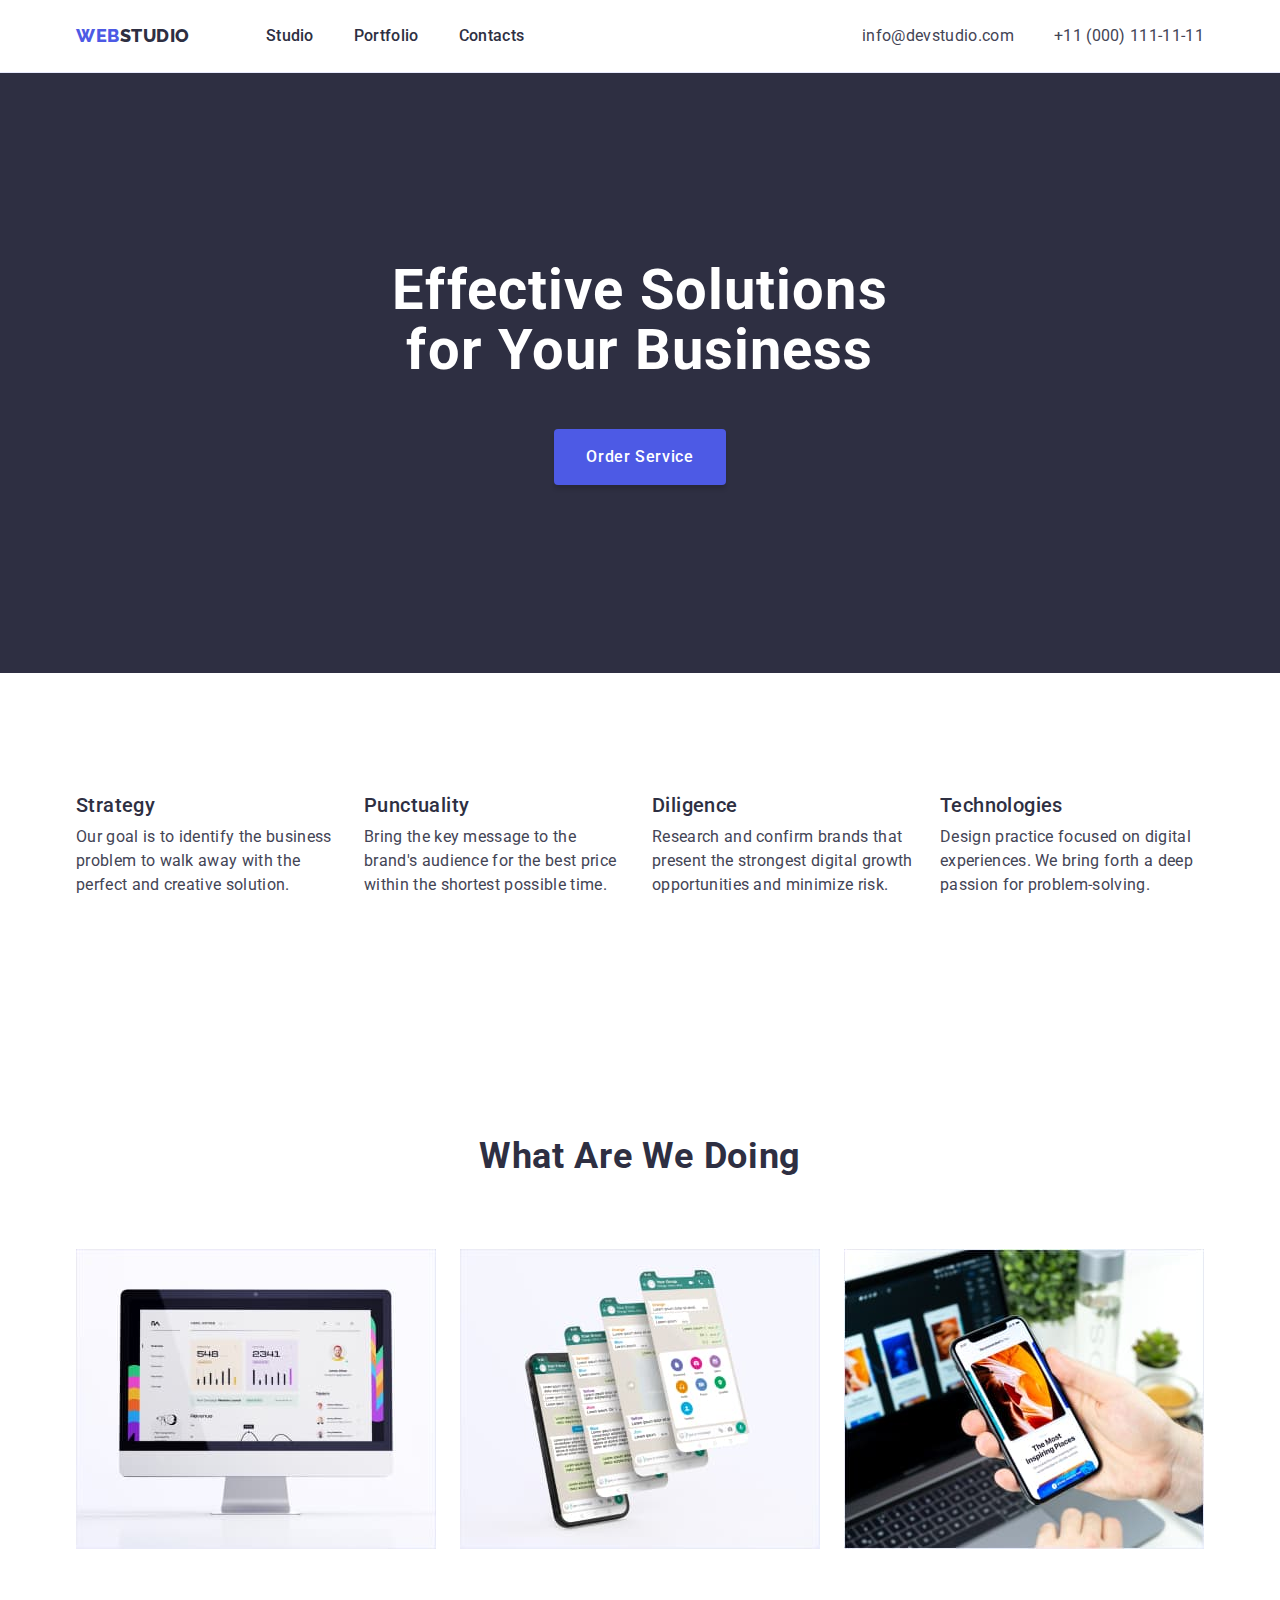
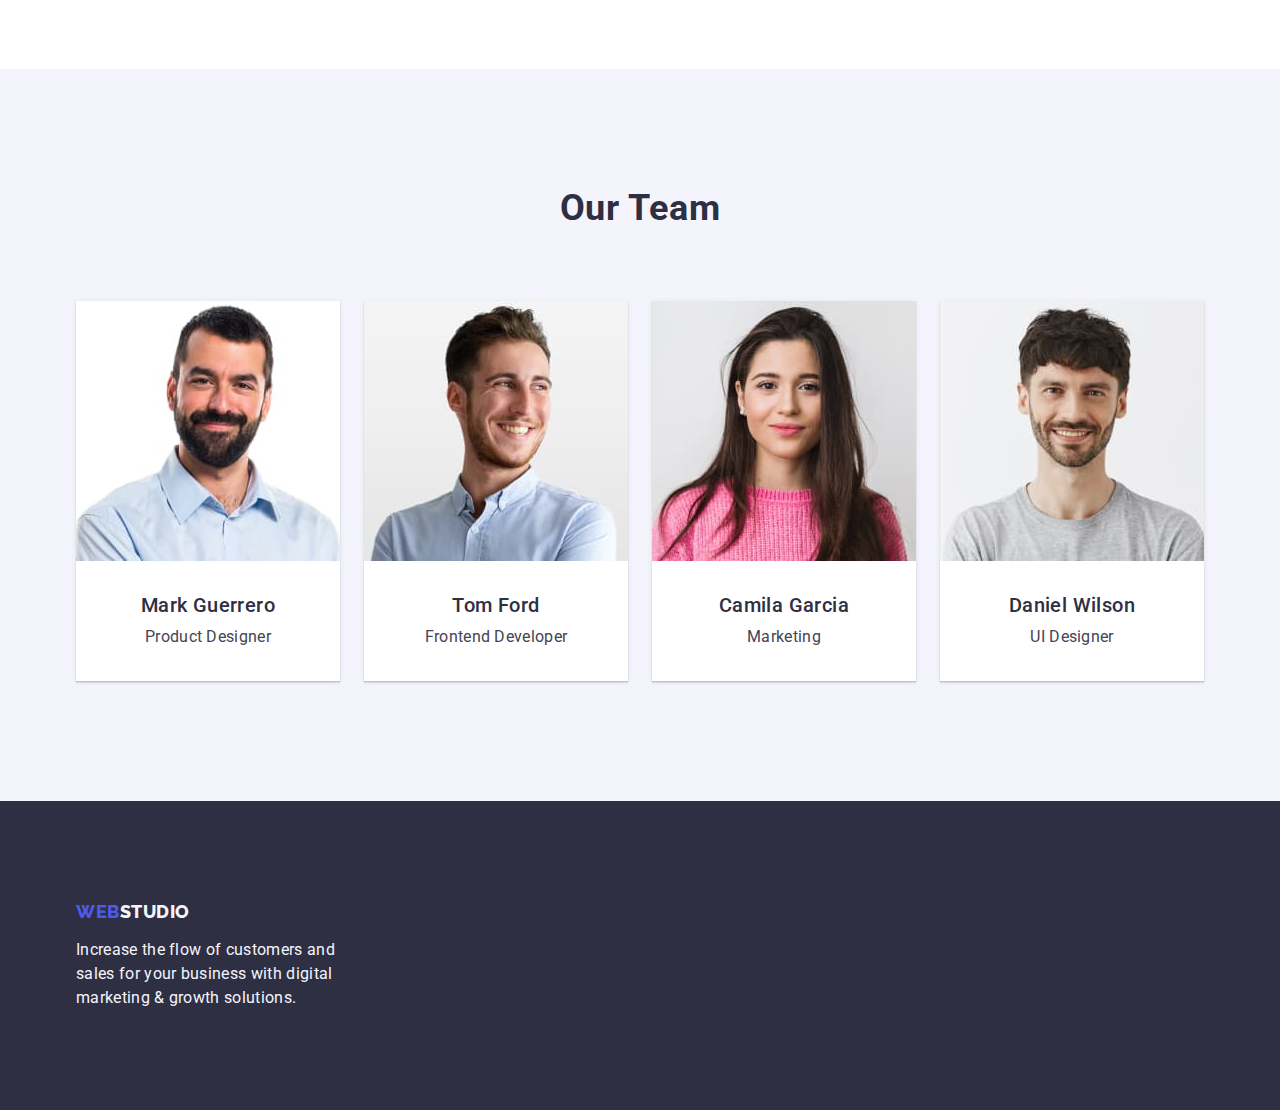
==== index.html @ cbb59ad9 "Initial commit" ====
<!DOCTYPE html>
<html lang="en">
<head>
    <meta charset="UTF-8">
    <meta http-equiv="X-UA-Compatible" content="IE=edge">
    <meta name="viewport" content="width=device-width, initial-scale=1.0">
    <title>Web Studio</title>

    <!-- Fonts -->
    <link rel="preconnect" href="https://fonts.googleapis.com">
    <link rel="preconnect" href="https://fonts.gstatic.com" crossorigin>
    <link href="https://fonts.googleapis.com/css2?family=Raleway:wght@800&family=Roboto:wght@400;500;700&display=swap" rel="stylesheet">

    <link rel="stylesheet" href="https://cdn.jsdelivr.net/npm/modern-normalize@1.1.0/modern-normalize.min.css">
    <link rel="stylesheet" href="./css/styles.css">
</head>
<body>
    <header class="header-section">
        <div class=" header-container container">
            <nav class="nav-container">
                <a class="header-logo link logo" href="./index.html">Web<span class="logo-header">Studio</span></a>
                <ul class="nav-list list">
                    <li>
                        <a class="link nav-link" href="./index.html">Studio</a>
                    </li>
            
                    <li>
                        <a class="link nav-link" href="./portfolio.html">Portfolio</a>
                    </li>
            
                    <li>
                        <a class="link nav-link" href="">Contacts</a>
                    </li>
                </ul>
            </nav>
            <address class="contacts">
               <ul class="contacts-list list">
                    <li>
                        <a class="link contacts-link" href="mailto:info@devstudio.com">info@devstudio.com</a>
                    </li>
                    <li>
                        <a class="link contacts-link" href="tel:+110001111111">+11 (000) 111-11-11</a>
                    </li>
                </ul>
            </address>
        </div>
    </header>
    <main>
        <!-- Hero section -->
        <section class="hero-section">
            <div class="hero-container container">
                <h1 class="hero-title">Effective Solutions for Your Business</h1>
                <button type="button" class="order-btn">Order Service</button>
            </div>
        </section>
        <!-- Our preferences -->
        <section class="preferences-section">
            <div class="container">
                <h2 class="secondary-title visually-hidden">Our preferences</h2>
                <ul class="preferences-list-container list">
                    <li class="preferences-item-container">
                        <h3 class="tertiary-title">Strategy</h3>
                        <p class="prefernces-desc">Our goal is to identify the business problem to walk away with the perfect and creative solution. </p>
                    </li>
                    <li class="preferences-item-container">
                        <h3 class="tertiary-title">Punctuality</h3>
                        <p class="prefernces-desc">Bring the key message to the brand's audience for the best price within the shortest possible time.</p>
                    </li>
                    <li class="preferences-item-container">
                        <h3 class="tertiary-title">Diligence</h3>
                        <p class="prefernces-desc">Research and confirm brands that present the strongest digital growth opportunities and minimize risk.</p>
                    </li>
                    <li class="preferences-item-container">
                        <h3 class="tertiary-title">Technologies</h3>
                        <p class="prefernces-desc">Design practice focused on digital experiences. We bring forth a deep passion for problem-solving.</p>
                    </li>
                </ul>
            </div>
        </section>
        <!-- Specialization -->
        <section class="specialization-section section">
            <div class="container">
                <h2 class="secondary-title">What are we doing</h2>
                <ul class="specialization-list-container list">
                    <li class="spec-item-container">
                        <img class="spec-img" src="./images/directions/direction-1.jpg" alt="desktop computer" width="360" height="300">
                    </li>
                    <li class="spec-item-container">
                        <img class="spec-img" src="./images/directions/direction-2.jpg" alt="mobile applications" width="360" height="300">
                    </li>
                    <li class="spec-item-container">
                        <img class="spec-img" src="./images/directions/direction-3.jpg" alt="laptop and mobile phone" width="360" height="300">
                    </li>
                </ul>
            </div>
        </section>
        <!-- Employees -->
        <section class="employees-section section">
            <div class="container">
                <h2 class="secondary-title">Our Team</h2>
                <ul class="employees-list list">
                    <li class="team-card">
                        <img src="./images/employees/employee-1.jpg" alt="a dark-haired man with a beard in a blue shirt" width="264" height="260">
                        <div class="team-card-thumb">
                            <h3 class="tertiary-title employee-name">Mark Guerrero</h3>
                            <p class="employee-position">Product Designer</p>
                        </div>
                    </li>
                    <li class="team-card">
                        <img src="./images/employees/employee-2.jpg" alt="fair-haired man with a beard in a blue shirt" width="264" height="260">
                        <div class="team-card-thumb">
                            <h3 class="tertiary-title employee-name">Tom Ford</h3>
                            <p class="employee-position">Frontend Developer</p>
                        </div>
                    </li>
                    <li class="team-card">
                        <img src="./images/employees/employee-3.jpg" alt="a girl with dark long hair in a pink sweater" width="264" height="260">
                        <div class="team-card-thumb">
                            <h3 class="tertiary-title employee-name">Camila Garcia</h3>
                            <p class="employee-position">Marketing</p>
                        </div>
                    </li>
                    <li class="team-card">
                        <img src="./images/employees/employee-4.jpg" alt="dark-haired man with a short beard in a gray T-shirt" width="264" height="260">
                        <div class="team-card-thumb">
                            <h3 class="tertiary-title employee-name">Daniel Wilson</h3>
                            <p class="employee-position">UI Designer</p>
                        </div>
                    </li>
                </ul>
            </div>
        </section>
    </main>
    <footer class="footer">
       <div class="container">
           <a class="footer-logo link logo" href="./index.html">Web<span class="logo-footer">Studio</span></a>
           <p class="footer-text">Increase the flow of customers and sales for your business with digital marketing & growth solutions.</p>
       </div>
    </footer>
</body>
</html>
---- css/styles.css ----
:root{
    --light-mode-color: #f4f4fd;
    --primary-brand-color: #4D5AE5;
    --dark-mode-color: #2E2F42;
    --main-text-color: #434455;
    --main-background-color: #fff;
    --link-hover-color: #404BBF;
    --btn-hover-color: #404BBF;
    --hero-text-color: #fff;
    --portfolio-btn-color:#f4f4fd;

    --grid-gap: 24px;
}

/* ========== Base styles ========== */
body {
    font-family: Roboto, sans-serif;
    font-weight: 400;
    font-size: 16px;
    line-height: 1.5;
    letter-spacing: 0.02em;
    
    background-color: var(--main-background-color);
    color: var(--main-text-color);
}

h1,
h2,
h3,
h4,
h5,
h6,
p {
margin: 0;
}

img {
    display: block;
}

.visually-hidden {
  position: absolute;
  width: 1px;
  height: 1px;
  margin: -1px;
  border: 0;
  padding: 0;
  
  white-space: nowrap;
  clip-path: inset(100%);
  clip: rect(0 0 0 0);
  overflow: hidden;
}

/* ========== Components ========== */
.container {
/* outline: 2px solid tomato; */

width: 1158px;
margin-left: auto;
margin-right: auto;
padding-left: 15px;
padding-right: 15px;
}

.section {
    padding: 120px 0;
}

.link {
    text-decoration: none;
}

.nav-link:hover,
.nav-link:focus,
.contacts-link:hover,
.contacts-link:focus {
    color: var(--link-hover-color);
}

.list{
    list-style: none;
    margin: 0;
    padding-left: 0;
}

.secondary-title{
    font-weight: 700;
    font-size: 36px;
    line-height: 1.11;
    letter-spacing: 0.02em;
    text-align: center;
    text-transform: capitalize;

    color: var(--dark-mode-color);

    margin-bottom: 72px;
}

.tertiary-title{
    font-weight: 500;
    font-size: 20px;
    line-height: 1.2;
    letter-spacing: 0.02em;
    
    color: var(--dark-mode-color);

    margin-bottom: 8px;
}

/* ========== Logo ========== */
.logo{
    font-family: Raleway, sans-serif;
    font-weight: 800;
    font-size: 18px;
    line-height: 1.17;
    letter-spacing: 0.03em;
    text-transform: uppercase;

    color: var(--primary-brand-color);
}

.logo-header{
    color: var(--dark-mode-color);
}

.logo-footer{
    color: var(--light-mode-color);
}

/* ========== Header ========== */
.header-section {
    border-bottom: 1px solid #E7E9FC;
}

.header-container {
    display: flex;
    align-items: center;
}

.nav-container {
    display: flex;
    align-items: center;
}

.header-logo {
    margin-right: 76px;
}

.nav-list {
    display: flex;
    gap: 40px;
}

.nav-link {
    display: block;
    padding: 24px 0;
    font-weight: 500;
    color: var(--dark-mode-color);
}

.contacts{
    font-style: normal;
    margin-left: auto;
}

.contacts-list {
    display: flex;
    gap: 40px;
}

.contacts-link {
    display: block;
    padding: 24px 0;

    color: inherit;
}

/* ========== Hero section ========== */
.hero-section{
    background-color: var(--dark-mode-color);
}

.hero-section {
    padding: 188px 0;
}

.hero-title{
    font-weight: 700;
    font-size: 56px;
    line-height: 1.07;
    letter-spacing: 0.02em;
    text-align: center;
    color: var(--hero-text-color);
    max-width: 496px;
    margin: 0 auto;
}

.order-btn{
background-color: var(--primary-brand-color);
font-family: inherit;
font-weight: 500;
font-size: 16px;
line-height: 1.5;
align-items: center;
letter-spacing: 0.04em;

color: var(--hero-text-color);

cursor: pointer;

display: block;
min-width: 169px;
height: 56px;
box-shadow: 0px 4px 4px rgba(0, 0, 0, 0.15);
border: none;
border-radius: 4px;
padding: 16px 32px;
margin: 48px auto 0 auto;
}

.order-btn:hover,
.order-btn:focus{
background-color: var(--btn-hover-color);
}

/* ========== Our preferences ========== */
.preferences-section {
    padding: 120px 0;
}

.preferences-list-container{
    display: flex;
    gap: 24px;
}

.preferences-item-container {
    width: calc((100% - var(--grid-gap) * 3) / 4);
}

.prefernces-desc{
    font-family: inherit;
}

/* ========== Specialization ========== */
.specialization-section {
    padding-bottom: 120px;
}

.specialization-list-container {
display: flex;
gap: var(--grid-gap);
}

.spec-item-container {
    width: calc((100% - var(--grid-gap) * 2) / 3);
}


/* ========== Employees ========== */
.employees-section{
    background-color: var(--light-mode-color);
}

.employees-list {
    display: flex;
    gap: var(--grid-gap);
}

.team-card{
    background-color: var(--main-background-color);
    box-shadow: 0px 1px 6px rgba(46, 47, 66, 0.08), 0px 1px 1px rgba(46, 47, 66, 0.16), 0px 2px 1px rgba(46, 47, 66, 0.08);
}

.team-card-thumb {
    padding: 32px 16px;
    border-radius: 0px 0px 4px 4px;
}

.employee-name{
    text-align: center;
}

.employee-position{
    font-size: 16px;
    text-align: center;
}
/* ========== Footer ========== */
.footer{
    background-color: var(--dark-mode-color);
    padding: 100px 0;
}

.footer-logo {
    display: inline-block;
    margin-bottom: 16px;
}

.footer-text{
    color: var(--light-mode-color);
    max-width: 264px;
}

/* ========== Portfolio page ========== */
/* ==========                ========== */

.portfolio-section {
    padding: 96px 0 120px;
}

.buttonns-list {
    display: flex;
    justify-content: center;
    gap: var(--grid-gap);
    margin-bottom: 72px;
}

.portfolio-btn{
    background-color: var(--portfolio-btn-color);
    color: var(--primary-brand-color);

    font-family: inherit;
    font-weight: 500;
    font-size: 16px;
    line-height: 1.5;
    letter-spacing: 0.04em;
    cursor: pointer;

    padding: 12px 24px;
    border: 1px solid #E7E9FC;
    border-radius: 4px;
}

.portfolio-btn:hover,
.portfolio-btn:focus{
    background-color: var(--btn-hover-color);
    color: #fff;

    box-shadow: 0px 3px 1px rgba(0, 0, 0, 0.1), 0px 2px 1px rgba(0, 0, 0, 0.08), 0px 2px 2px rgba(0, 0, 0, 0.12);
    border: 1px solid transparent;
    border-radius: 4px;
}

.portfolio-list {
    display: flex;
    flex-wrap: wrap;
    row-gap: calc(2 * var(--grid-gap));
    column-gap: var(--grid-gap);;
}

.portfolio-card {
    width: calc((100% - 2 * var(--grid-gap)) / 3)
}

.portfolio-desc-thumb {
    padding: 32px 16px;
    border: 1px solid #E7E9FC;
    border-top: none;
}

.portfolio-desc{
    color: var(--main-text-color);
}
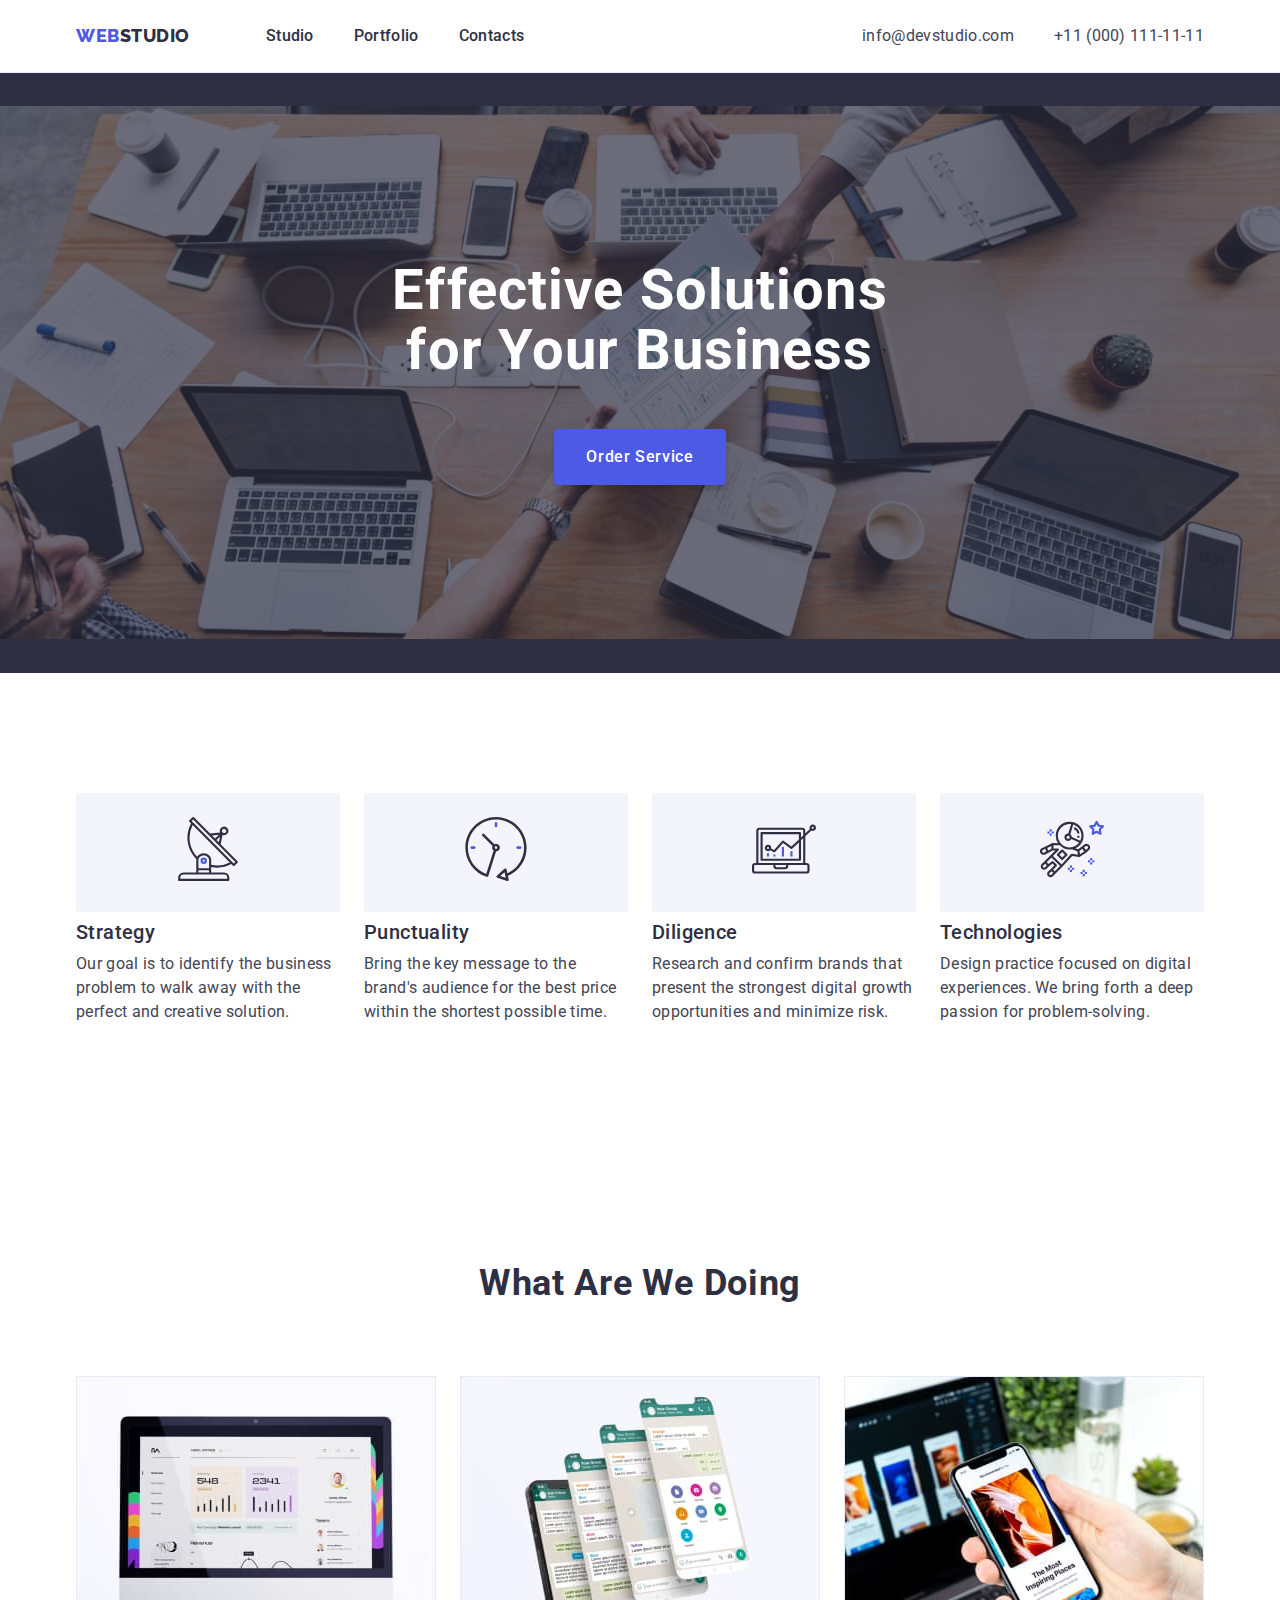
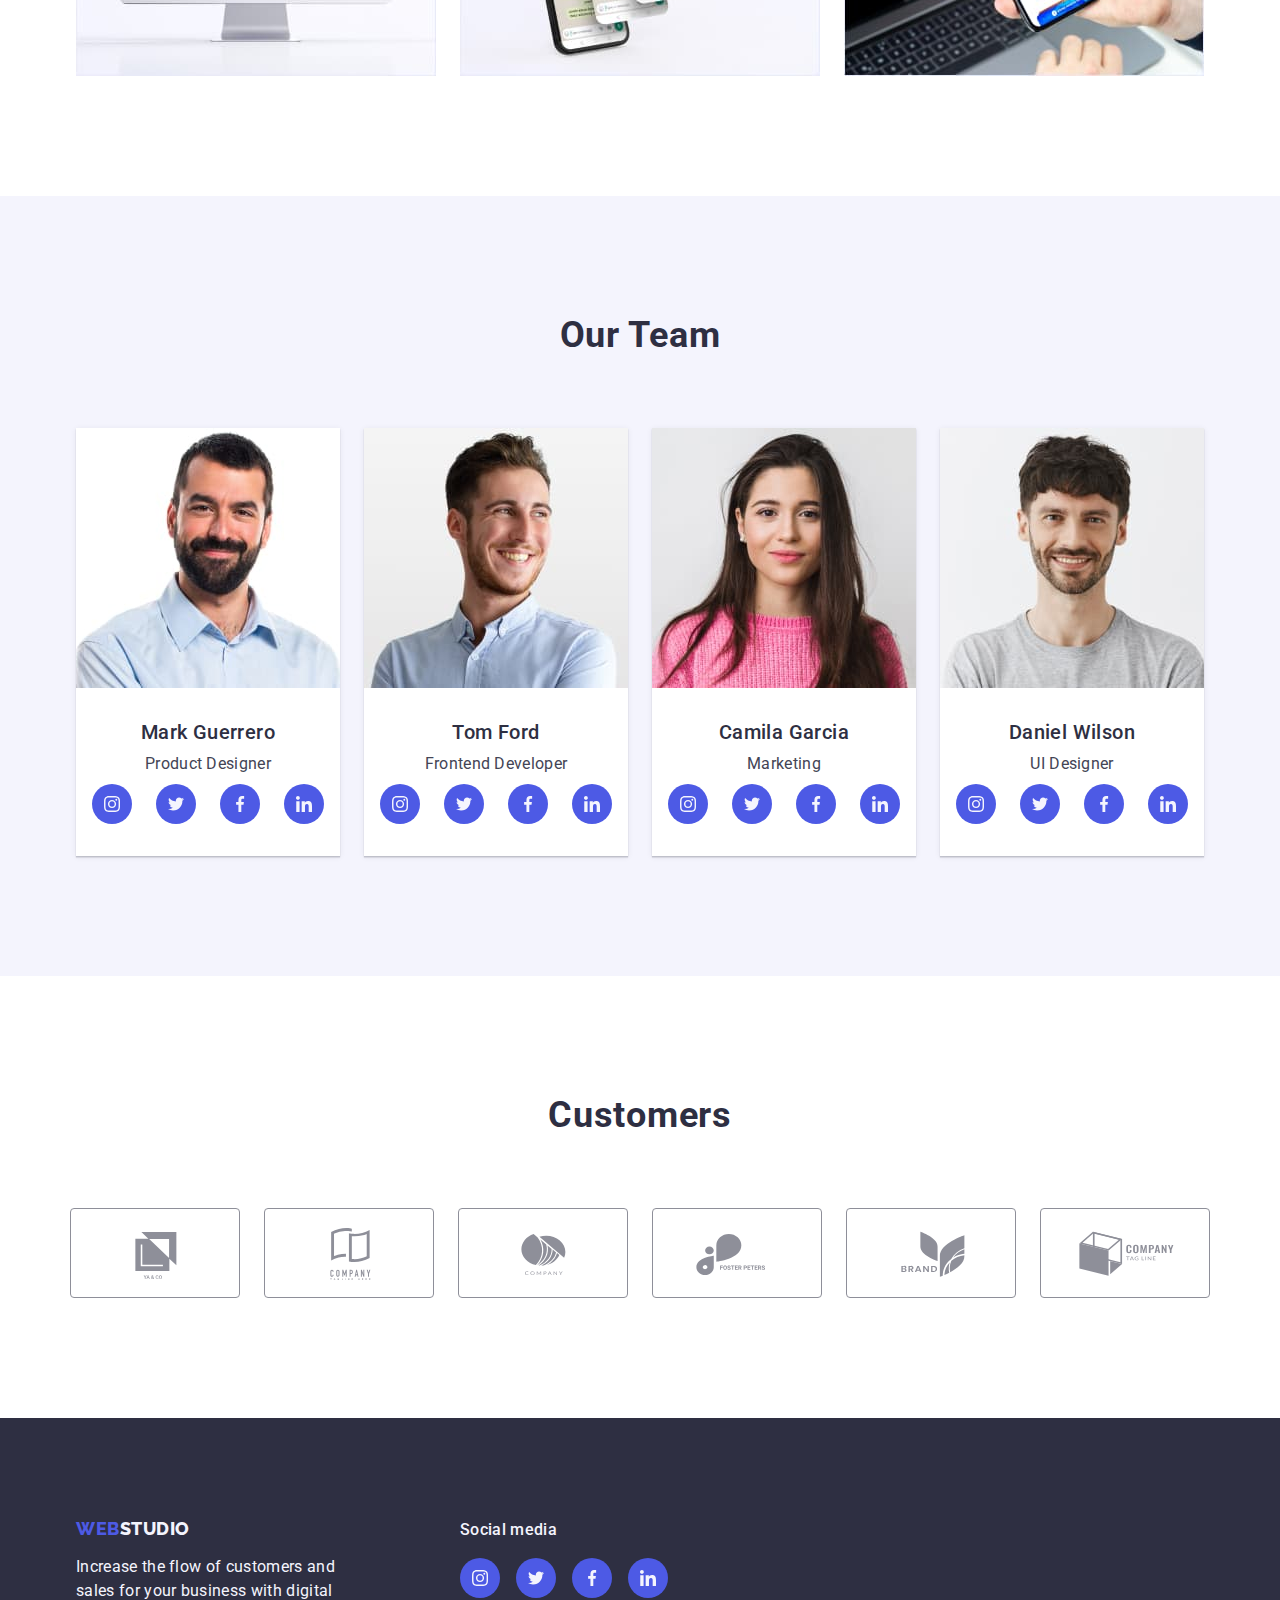
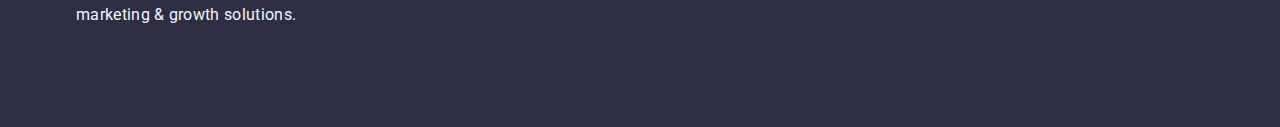
==== commit c281d8e9: "Adds HW4 styles" ====
--- a/index.html
+++ b/index.html
@@ -59,18 +59,38 @@
                 <h2 class="secondary-title visually-hidden">Our preferences</h2>
                 <ul class="preferences-list-container list">
                     <li class="preferences-item-container">
+                        <div class="preferences-icon-cont">
+                            <svg class="preferences-icon">
+                                <use href="./images/sprite.svg#icon-antenna"></use>
+                            </svg>
+                        </div>
                         <h3 class="tertiary-title">Strategy</h3>
                         <p class="prefernces-desc">Our goal is to identify the business problem to walk away with the perfect and creative solution. </p>
                     </li>
                     <li class="preferences-item-container">
+                        <div class="preferences-icon-cont">
+                            <svg class="preferences-icon">
+                                <use href="./images/sprite.svg#icon-clock"></use>
+                            </svg>
+                        </div>
                         <h3 class="tertiary-title">Punctuality</h3>
                         <p class="prefernces-desc">Bring the key message to the brand's audience for the best price within the shortest possible time.</p>
                     </li>
                     <li class="preferences-item-container">
+                        <div class="preferences-icon-cont">
+                            <svg class="preferences-icon">
+                                <use href="./images/sprite.svg#icon-diagram"></use>
+                            </svg>
+                        </div>
                         <h3 class="tertiary-title">Diligence</h3>
                         <p class="prefernces-desc">Research and confirm brands that present the strongest digital growth opportunities and minimize risk.</p>
                     </li>
                     <li class="preferences-item-container">
+                        <div class="preferences-icon-cont">
+                            <svg class="preferences-icon">
+                                <use href="./images/sprite.svg#icon-astronaut"></use>
+                            </svg>
+                        </div>
                         <h3 class="tertiary-title">Technologies</h3>
                         <p class="prefernces-desc">Design practice focused on digital experiences. We bring forth a deep passion for problem-solving.</p>
                     </li>
@@ -104,6 +124,36 @@
                         <div class="team-card-thumb">
                             <h3 class="tertiary-title employee-name">Mark Guerrero</h3>
                             <p class="employee-position">Product Designer</p>
+                                <ul class="social-list list">
+                                    <li class="social-list-item">
+                                        <a class="social-list-link" href="#">
+                                            <svg class="social-list-icon">
+                                                <use href="./images/sprite.svg#icon-instagram"></use>
+                                            </svg>
+                                        </a>
+                                    </li>
+                                    <li class="social-list-item">
+                                        <a class="social-list-link" href="#">
+                                            <svg class="social-list-icon">
+                                                <use href="./images/sprite.svg#icon-twitter"></use>
+                                            </svg>
+                                        </a>
+                                    </li>
+                                    <li class="social-list-item">
+                                        <a class="social-list-link" href="#">
+                                            <svg class="social-list-icon">
+                                                <use href="./images/sprite.svg#icon-facebook"></use>
+                                            </svg>
+                                        </a>
+                                    </li>
+                                    <li class="social-list-item">
+                                        <a class="social-list-link" href="#">
+                                            <svg class="social-list-icon">
+                                                <use href="./images/sprite.svg#icon-linkedin"></use>
+                                            </svg>
+                                        </a>
+                                    </li>
+                                </ul>
                         </div>
                     </li>
                     <li class="team-card">
@@ -111,6 +161,36 @@
                         <div class="team-card-thumb">
                             <h3 class="tertiary-title employee-name">Tom Ford</h3>
                             <p class="employee-position">Frontend Developer</p>
+                                <ul class="social-list list">
+                                    <li class="social-list-item">
+                                        <a class="social-list-link" href="#">
+                                            <svg class="social-list-icon">
+                                                <use href="./images/sprite.svg#icon-instagram"></use>
+                                            </svg>
+                                        </a>
+                                    </li>
+                                    <li class="social-list-item">
+                                        <a class="social-list-link" href="#">
+                                            <svg class="social-list-icon">
+                                                <use href="./images/sprite.svg#icon-twitter"></use>
+                                            </svg>
+                                        </a>
+                                    </li>
+                                    <li class="social-list-item">
+                                        <a class="social-list-link" href="#">
+                                            <svg class="social-list-icon">
+                                                <use href="./images/sprite.svg#icon-facebook"></use>
+                                            </svg>
+                                        </a>
+                                    </li>
+                                    <li class="social-list-item">
+                                        <a class="social-list-link" href="#">
+                                            <svg class="social-list-icon">
+                                                <use href="./images/sprite.svg#icon-linkedin"></use>
+                                            </svg>
+                                        </a>
+                                    </li>
+                                </ul>
                         </div>
                     </li>
                     <li class="team-card">
@@ -118,6 +198,36 @@
                         <div class="team-card-thumb">
                             <h3 class="tertiary-title employee-name">Camila Garcia</h3>
                             <p class="employee-position">Marketing</p>
+                                <ul class="social-list list">
+                                    <li class="social-list-item">
+                                        <a class="social-list-link" href="#">
+                                            <svg class="social-list-icon">
+                                                <use href="./images/sprite.svg#icon-instagram"></use>
+                                            </svg>
+                                        </a>
+                                    </li>
+                                    <li class="social-list-item">
+                                        <a class="social-list-link" href="#">
+                                            <svg class="social-list-icon">
+                                                <use href="./images/sprite.svg#icon-twitter"></use>
+                                            </svg>
+                                        </a>
+                                    </li>
+                                    <li class="social-list-item">
+                                        <a class="social-list-link" href="#">
+                                            <svg class="social-list-icon">
+                                                <use href="./images/sprite.svg#icon-facebook"></use>
+                                            </svg>
+                                        </a>
+                                    </li>
+                                    <li class="social-list-item">
+                                        <a class="social-list-link" href="#">
+                                            <svg class="social-list-icon">
+                                                <use href="./images/sprite.svg#icon-linkedin"></use>
+                                            </svg>
+                                        </a>
+                                    </li>
+                                </ul>
                         </div>
                     </li>
                     <li class="team-card">
@@ -125,17 +235,133 @@
                         <div class="team-card-thumb">
                             <h3 class="tertiary-title employee-name">Daniel Wilson</h3>
                             <p class="employee-position">UI Designer</p>
-                        </div>
+                                <ul class="social-list list">
+                                    <li class="social-list-item">
+                                        <a class="social-list-link" href="#">
+                                            <svg class="social-list-icon">
+                                                <use href="./images/sprite.svg#icon-instagram"></use>
+                                            </svg>
+                                        </a>
+                                    </li>
+                                    <li class="social-list-item">
+                                        <a class="social-list-link" href="#">
+                                            <svg class="social-list-icon">
+                                                <use href="./images/sprite.svg#icon-twitter"></use>
+                                            </svg>
+                                        </a>
+                                    </li>
+                                    <li class="social-list-item">
+                                        <a class="social-list-link" href="#">
+                                            <svg class="social-list-icon">
+                                                <use href="./images/sprite.svg#icon-facebook"></use>
+                                            </svg>
+                                        </a>
+                                    </li>
+                                    <li class="social-list-item">
+                                        <a class="social-list-link" href="#">
+                                            <svg class="social-list-icon">
+                                                <use href="./images/sprite.svg#icon-linkedin"></use>
+                                            </svg>
+                                        </a>
+                                    </li>
+                                </ul>
+                        </div>
+                    </li>
+                </ul>
+            </div>
+        </section>
+
+        <!-- Customers -->
+        <section class="section">
+            <div class="container">
+                <h2 class="secondary-title">Customers</h2>
+                <ul class="customers-list list">
+                    <li class="customers-item">
+                        <a href="" class="customers-link">
+                            <svg class="customers-icon">
+                                <use href="./images/sprite.svg#icon-client-1"></use>
+                            </svg>
+                        </a>
+                    </li>
+                    <li class="customers-item">
+                        <a href="" class="customers-link">
+                            <svg class="customers-icon">
+                                <use href="./images/sprite.svg#icon-client-2"></use>
+                            </svg>
+                        </a>
+                    </li>
+                    <li class="customers-item">
+                        <a href="" class="customers-link">
+                            <svg class="customers-icon">
+                                <use href="./images/sprite.svg#icon-client-3"></use>
+                            </svg>
+                        </a>
+                    </li>
+                    <li class="customers-item">
+                        <a href="" class="customers-link">
+                            <svg class="customers-icon">
+                                <use href="./images/sprite.svg#icon-client-4"></use>
+                            </svg>
+                        </a>
+                    </li>
+                    <li class="customers-item">
+                        <a href="" class="customers-link">
+                            <svg class="customers-icon">
+                                <use href="./images/sprite.svg#icon-client-5"></use>
+                            </svg>
+                        </a>
+                    </li>
+                    <li class="customers-item">
+                        <a href="" class="customers-link">
+                            <svg class="customers-icon">
+                                <use href="./images/sprite.svg#icon-client-6"></use>
+                            </svg>
+                        </a>
                     </li>
                 </ul>
             </div>
         </section>
     </main>
     <footer class="footer">
-       <div class="container">
-           <a class="footer-logo link logo" href="./index.html">Web<span class="logo-footer">Studio</span></a>
-           <p class="footer-text">Increase the flow of customers and sales for your business with digital marketing & growth solutions.</p>
-       </div>
+       <div class="footer-container container">
+            <div class="footer-left-side">
+                <a class="footer-logo link logo" href="./index.html">Web<span class="logo-footer">Studio</span></a>
+                <p class="footer-text">Increase the flow of customers and sales for your business with digital marketing & growth solutions.</p>
+            </div>
+            <div class="footer-social">
+                <h3 class="footer-social-title">Social media</h3>
+                    <ul class="footer-social-list social-list list">
+                        <li class="social-list-item">
+                            <a class="social-list-link footer-social-list-link" href="#">
+                                <svg class="social-list-icon">
+                                    <use href="./images/sprite.svg#icon-instagram"></use>
+                                </svg>
+                            </a>
+                        </li>
+                        <li class="social-list-item">
+                            <a class="social-list-link footer-social-list-link" href="#">
+                                <svg class="social-list-icon">
+                                    <use href="./images/sprite.svg#icon-twitter"></use>
+                                </svg>
+                            </a>
+                        </li>
+                        <li class="social-list-item">
+                            <a class="social-list-link footer-social-list-link" href="#">
+                                <svg class="social-list-icon">
+                                    <use href="./images/sprite.svg#icon-facebook"></use>
+                                </svg>
+                            </a>
+                        </li>
+                        <li class="social-list-item">
+                            <a class="social-list-link footer-social-list-link" href="#">
+                                <svg class="social-list-icon">
+                                    <use href="./images/sprite.svg#icon-linkedin"></use>
+                                </svg>
+                            </a>
+                        </li>
+                    </ul>
+            </div>
+        </div>
     </footer>
 </body>
 </html>
--- a/css/styles.css
+++ b/css/styles.css
@@ -8,6 +8,8 @@
     --btn-hover-color: #404BBF;
     --hero-text-color: #fff;
     --portfolio-btn-color:#f4f4fd;
+    --customers-color: #8E8F99;
+    --footer-social-hover: #31D0AA;
 
     --grid-gap: 24px;
 }
@@ -179,10 +181,11 @@
 /* ========== Hero section ========== */
 .hero-section{
     background-color: var(--dark-mode-color);
-}
-
-.hero-section {
     padding: 188px 0;
+        background-image: linear-gradient(rgba(46, 47, 66, 0.7), rgba(46, 47, 66, 0.7)), url(../images/hero/hero-bg.jpg);
+        background-repeat: no-repeat;
+        background-position: 50% 50%;
+        background-size: contain;
 }
 
 .hero-title{
@@ -238,6 +241,18 @@
     width: calc((100% - var(--grid-gap) * 3) / 4);
 }
 
+.preferences-icon-cont {
+    background-color: var(--light-mode-color);
+    padding: 24px 100px;
+    border-radius: 4px;
+    margin-bottom: 8px;
+}
+
+.preferences-icon {
+    width: 64px;
+    height: 64px;
+}
+
 .prefernces-desc{
     font-family: inherit;
 }
@@ -284,11 +299,83 @@
 .employee-position{
     font-size: 16px;
     text-align: center;
-}
+    margin-bottom: 8px;
+}
+
+.social-list {
+    display: flex;
+    justify-content: center;
+    gap: var(--grid-gap);
+}
+
+.social-list-link {
+    display: flex;
+    justify-content: center;
+    align-items: center;
+    width: 40px;
+    height: 40px;
+    border-radius: 50%;
+    background-color: var(--primary-brand-color);
+}
+
+.social-list-link:hover,
+.social-list-link:focus {
+    background-color: var(--link-hover-color)
+}
+
+.social-list-icon {
+    width: 16px;
+    height: 16px;
+    fill: #F4F4FD
+;
+}
+
+/* ========== Customers ========== */
+.customers-list {
+    display: flex;
+    justify-content: center;
+    gap: var(--grid-gap);
+}
+
+.customers-link {
+    display: flex;
+    padding: 16px 32px;
+    border: 1px solid var(--customers-color);
+    border-radius: 4px;
+}
+
+.customers-link:hover,
+.customers-link:focus {
+border-color: var(--link-hover-color);
+}
+
+.customers-icon {
+    width: 104px;
+    height: 56px;
+    fill: var(--customers-color);
+}
+
+.customers-link:hover .customers-icon,
+.customers-link:focus .customers-icon {
+fill: var(--link-hover-color);
+}
+
+
 /* ========== Footer ========== */
 .footer{
     background-color: var(--dark-mode-color);
     padding: 100px 0;
+    color: var(--light-mode-color);
+}
+
+.footer-container {
+    display: flex;
+    align-items: flex-start;
+}
+
+.footer-left-side {
+    max-width: 264px;
+    margin-right: 120px;
 }
 
 .footer-logo {
@@ -296,9 +383,19 @@
     margin-bottom: 16px;
 }
 
-.footer-text{
-    color: var(--light-mode-color);
-    max-width: 264px;
+.footer-social-title {
+    font-weight: 500;
+    font-size: 16px;
+    margin-bottom: 16px;
+}
+
+.footer-social-list {
+    gap: 16px;
+}
+
+.footer-social-list-link:hover, 
+.footer-social-list-link:focus {
+    background-color: var(--footer-social-hover);
 }
 
 /* ========== Portfolio page ========== */
@@ -308,7 +405,9 @@
     padding: 96px 0 120px;
 }
 
-.buttonns-list {
+
+/*-- Buttons --*/
+.buttons-list {
     display: flex;
     justify-content: center;
     gap: var(--grid-gap);
@@ -341,6 +440,7 @@
     border-radius: 4px;
 }
 
+/*-- Portfolio list --*/
 .portfolio-list {
     display: flex;
     flex-wrap: wrap;
@@ -350,6 +450,17 @@
 
 .portfolio-card {
     width: calc((100% - 2 * var(--grid-gap)) / 3)
+}
+
+.portfolio-link {
+    display: block;
+}
+
+.portfolio-link:hover,
+.portfolio-link:focus {
+    border: 1px solid #F4F4FD;
+    box-shadow: 0px 1px 6px rgba(46, 47, 66, 0.08), 0px 1px 1px rgba(46, 47, 66, 0.16), 0px 2px 1px rgba(46, 47, 66, 0.08);
+
 }
 
 .portfolio-desc-thumb {
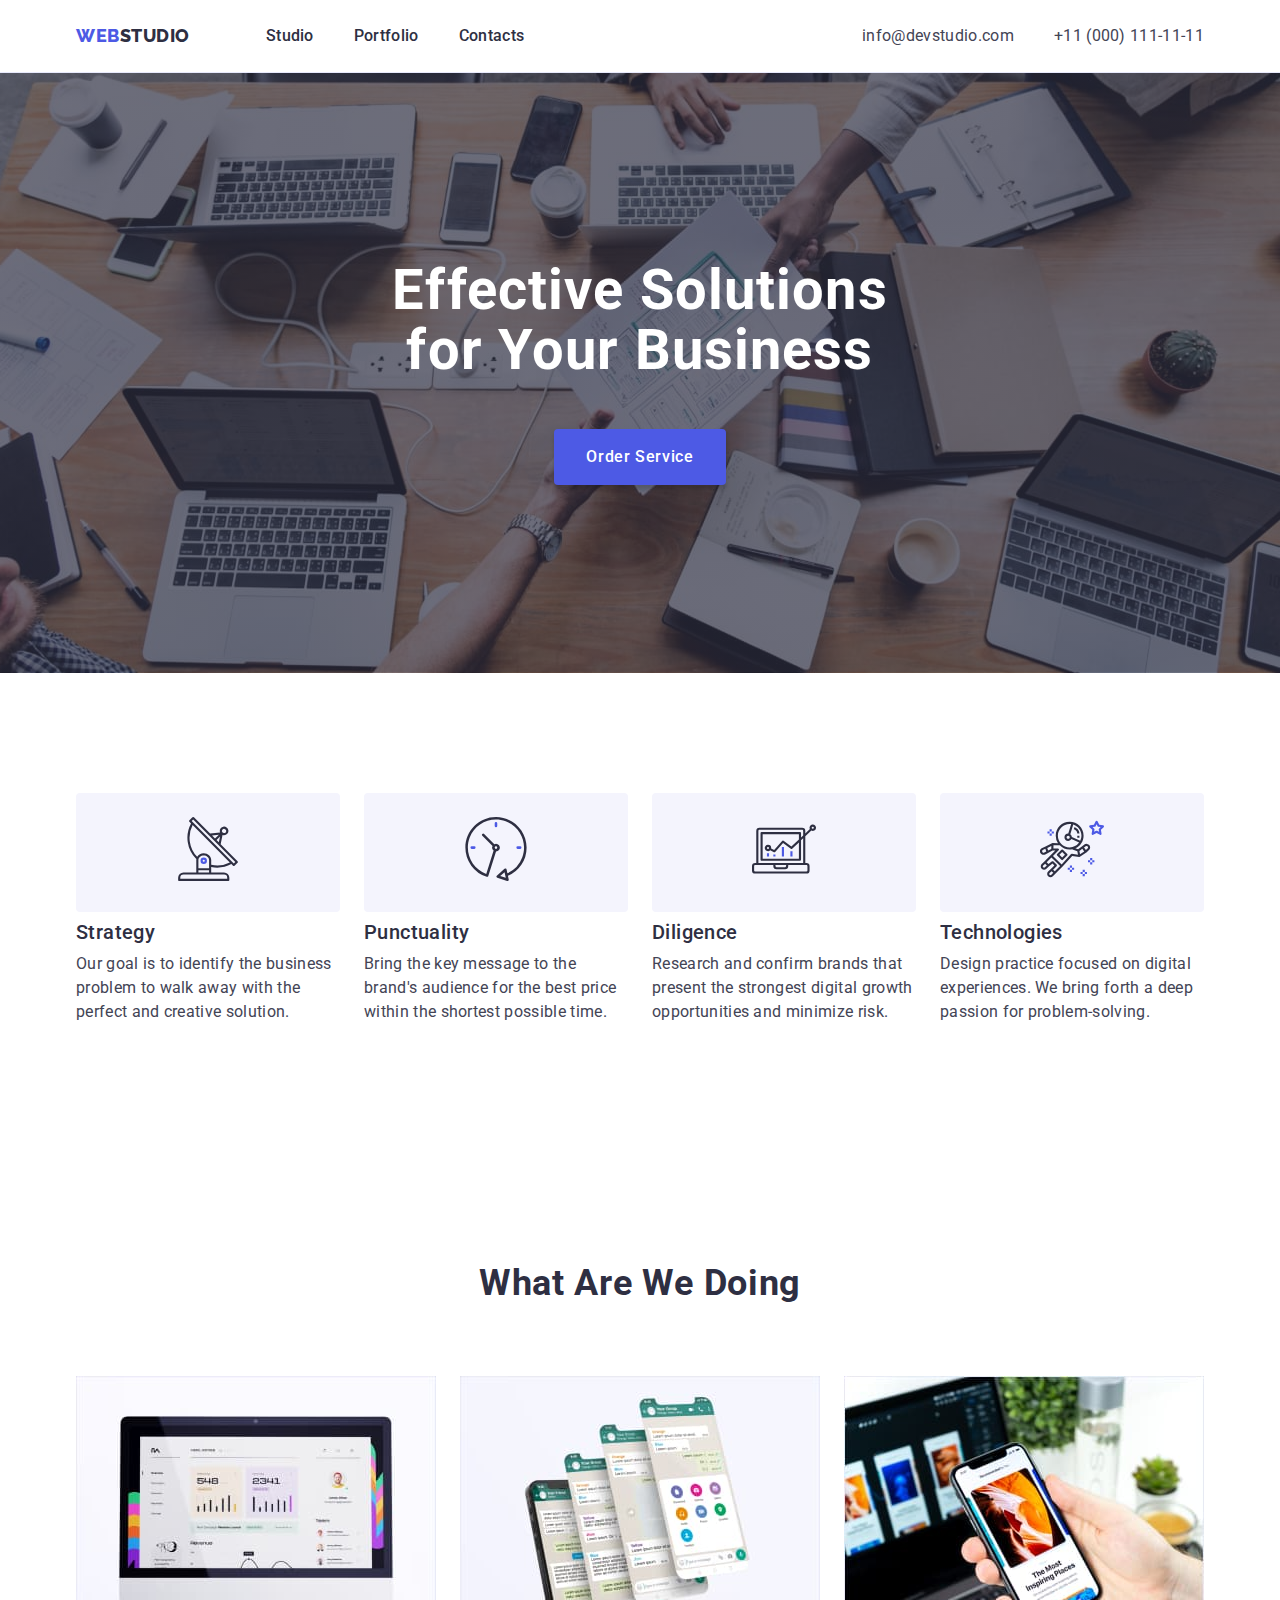
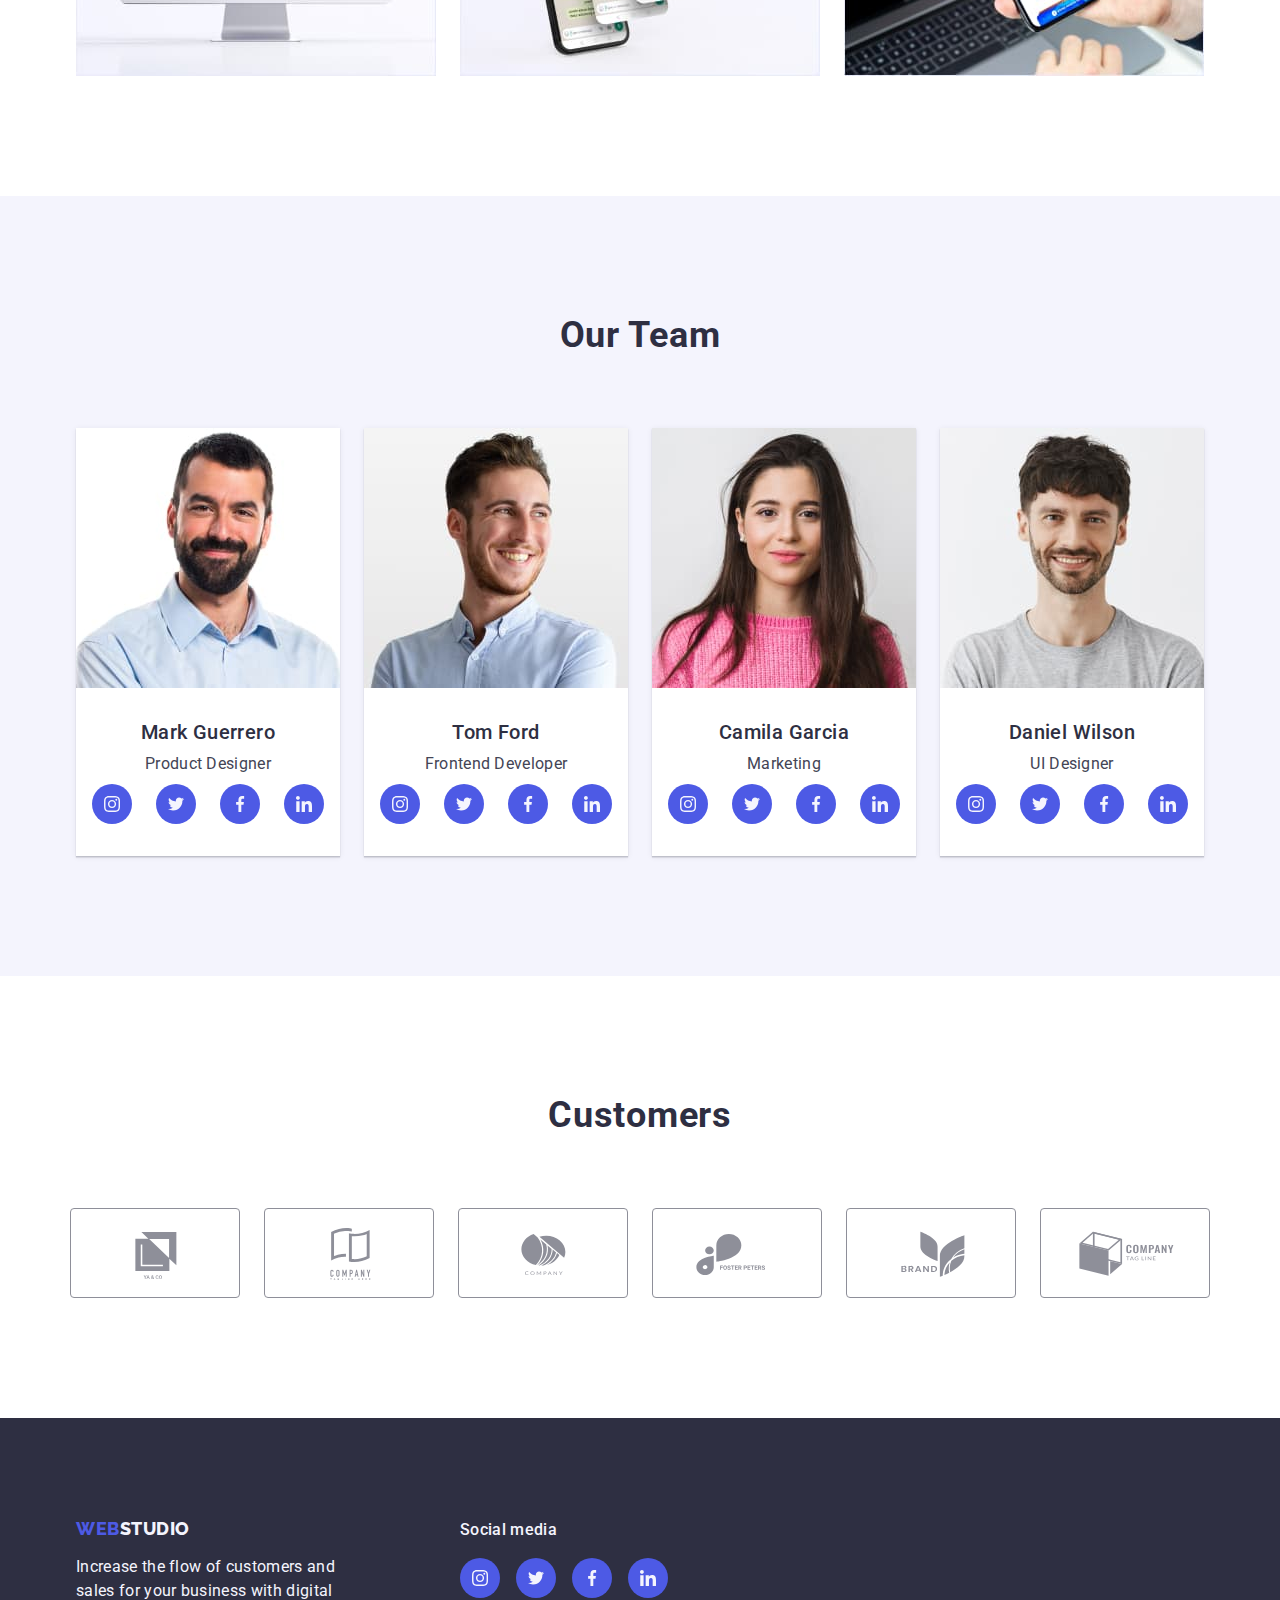
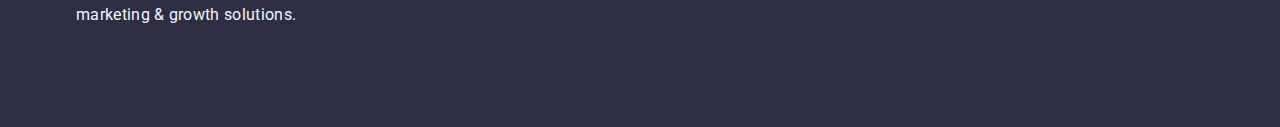
==== commit 735174dd: "Fixed mistakes" ====
--- a/index.html
+++ b/index.html
@@ -61,7 +61,7 @@
                     <li class="preferences-item-container">
                         <div class="preferences-icon-cont">
                             <svg class="preferences-icon">
-                                <use href="./images/sprite.svg#icon-antenna"></use>
+                                <use href="./images/icon.svg#icon-antenna"></use>
                             </svg>
                         </div>
                         <h3 class="tertiary-title">Strategy</h3>
@@ -70,7 +70,7 @@
                     <li class="preferences-item-container">
                         <div class="preferences-icon-cont">
                             <svg class="preferences-icon">
-                                <use href="./images/sprite.svg#icon-clock"></use>
+                                <use href="./images/icon.svg#icon-clock"></use>
                             </svg>
                         </div>
                         <h3 class="tertiary-title">Punctuality</h3>
@@ -79,7 +79,7 @@
                     <li class="preferences-item-container">
                         <div class="preferences-icon-cont">
                             <svg class="preferences-icon">
-                                <use href="./images/sprite.svg#icon-diagram"></use>
+                                <use href="./images/icon.svg#icon-diagram"></use>
                             </svg>
                         </div>
                         <h3 class="tertiary-title">Diligence</h3>
@@ -88,7 +88,7 @@
                     <li class="preferences-item-container">
                         <div class="preferences-icon-cont">
                             <svg class="preferences-icon">
-                                <use href="./images/sprite.svg#icon-astronaut"></use>
+                                <use href="./images/icon.svg#icon-astronaut"></use>
                             </svg>
                         </div>
                         <h3 class="tertiary-title">Technologies</h3>
@@ -128,28 +128,28 @@
                                     <li class="social-list-item">
                                         <a class="social-list-link" href="#">
                                             <svg class="social-list-icon">
-                                                <use href="./images/sprite.svg#icon-instagram"></use>
-                                            </svg>
-                                        </a>
-                                    </li>
-                                    <li class="social-list-item">
-                                        <a class="social-list-link" href="#">
-                                            <svg class="social-list-icon">
-                                                <use href="./images/sprite.svg#icon-twitter"></use>
-                                            </svg>
-                                        </a>
-                                    </li>
-                                    <li class="social-list-item">
-                                        <a class="social-list-link" href="#">
-                                            <svg class="social-list-icon">
-                                                <use href="./images/sprite.svg#icon-facebook"></use>
-                                            </svg>
-                                        </a>
-                                    </li>
-                                    <li class="social-list-item">
-                                        <a class="social-list-link" href="#">
-                                            <svg class="social-list-icon">
-                                                <use href="./images/sprite.svg#icon-linkedin"></use>
+                                                <use href="./images/icon.svg#icon-instagram"></use>
+                                            </svg>
+                                        </a>
+                                    </li>
+                                    <li class="social-list-item">
+                                        <a class="social-list-link" href="#">
+                                            <svg class="social-list-icon">
+                                                <use href="./images/icon.svg#icon-twitter"></use>
+                                            </svg>
+                                        </a>
+                                    </li>
+                                    <li class="social-list-item">
+                                        <a class="social-list-link" href="#">
+                                            <svg class="social-list-icon">
+                                                <use href="./images/icon.svg#icon-facebook"></use>
+                                            </svg>
+                                        </a>
+                                    </li>
+                                    <li class="social-list-item">
+                                        <a class="social-list-link" href="#">
+                                            <svg class="social-list-icon">
+                                                <use href="./images/icon.svg#icon-linkedin"></use>
                                             </svg>
                                         </a>
                                     </li>
@@ -165,28 +165,28 @@
                                     <li class="social-list-item">
                                         <a class="social-list-link" href="#">
                                             <svg class="social-list-icon">
-                                                <use href="./images/sprite.svg#icon-instagram"></use>
-                                            </svg>
-                                        </a>
-                                    </li>
-                                    <li class="social-list-item">
-                                        <a class="social-list-link" href="#">
-                                            <svg class="social-list-icon">
-                                                <use href="./images/sprite.svg#icon-twitter"></use>
-                                            </svg>
-                                        </a>
-                                    </li>
-                                    <li class="social-list-item">
-                                        <a class="social-list-link" href="#">
-                                            <svg class="social-list-icon">
-                                                <use href="./images/sprite.svg#icon-facebook"></use>
-                                            </svg>
-                                        </a>
-                                    </li>
-                                    <li class="social-list-item">
-                                        <a class="social-list-link" href="#">
-                                            <svg class="social-list-icon">
-                                                <use href="./images/sprite.svg#icon-linkedin"></use>
+                                                <use href="./images/icon.svg#icon-instagram"></use>
+                                            </svg>
+                                        </a>
+                                    </li>
+                                    <li class="social-list-item">
+                                        <a class="social-list-link" href="#">
+                                            <svg class="social-list-icon">
+                                                <use href="./images/icon.svg#icon-twitter"></use>
+                                            </svg>
+                                        </a>
+                                    </li>
+                                    <li class="social-list-item">
+                                        <a class="social-list-link" href="#">
+                                            <svg class="social-list-icon">
+                                                <use href="./images/icon.svg#icon-facebook"></use>
+                                            </svg>
+                                        </a>
+                                    </li>
+                                    <li class="social-list-item">
+                                        <a class="social-list-link" href="#">
+                                            <svg class="social-list-icon">
+                                                <use href="./images/icon.svg#icon-linkedin"></use>
                                             </svg>
                                         </a>
                                     </li>
@@ -202,28 +202,28 @@
                                     <li class="social-list-item">
                                         <a class="social-list-link" href="#">
                                             <svg class="social-list-icon">
-                                                <use href="./images/sprite.svg#icon-instagram"></use>
-                                            </svg>
-                                        </a>
-                                    </li>
-                                    <li class="social-list-item">
-                                        <a class="social-list-link" href="#">
-                                            <svg class="social-list-icon">
-                                                <use href="./images/sprite.svg#icon-twitter"></use>
-                                            </svg>
-                                        </a>
-                                    </li>
-                                    <li class="social-list-item">
-                                        <a class="social-list-link" href="#">
-                                            <svg class="social-list-icon">
-                                                <use href="./images/sprite.svg#icon-facebook"></use>
-                                            </svg>
-                                        </a>
-                                    </li>
-                                    <li class="social-list-item">
-                                        <a class="social-list-link" href="#">
-                                            <svg class="social-list-icon">
-                                                <use href="./images/sprite.svg#icon-linkedin"></use>
+                                                <use href="./images/icon.svg#icon-instagram"></use>
+                                            </svg>
+                                        </a>
+                                    </li>
+                                    <li class="social-list-item">
+                                        <a class="social-list-link" href="#">
+                                            <svg class="social-list-icon">
+                                                <use href="./images/icon.svg#icon-twitter"></use>
+                                            </svg>
+                                        </a>
+                                    </li>
+                                    <li class="social-list-item">
+                                        <a class="social-list-link" href="#">
+                                            <svg class="social-list-icon">
+                                                <use href="./images/icon.svg#icon-facebook"></use>
+                                            </svg>
+                                        </a>
+                                    </li>
+                                    <li class="social-list-item">
+                                        <a class="social-list-link" href="#">
+                                            <svg class="social-list-icon">
+                                                <use href="./images/icon.svg#icon-linkedin"></use>
                                             </svg>
                                         </a>
                                     </li>
@@ -239,28 +239,28 @@
                                     <li class="social-list-item">
                                         <a class="social-list-link" href="#">
                                             <svg class="social-list-icon">
-                                                <use href="./images/sprite.svg#icon-instagram"></use>
-                                            </svg>
-                                        </a>
-                                    </li>
-                                    <li class="social-list-item">
-                                        <a class="social-list-link" href="#">
-                                            <svg class="social-list-icon">
-                                                <use href="./images/sprite.svg#icon-twitter"></use>
-                                            </svg>
-                                        </a>
-                                    </li>
-                                    <li class="social-list-item">
-                                        <a class="social-list-link" href="#">
-                                            <svg class="social-list-icon">
-                                                <use href="./images/sprite.svg#icon-facebook"></use>
-                                            </svg>
-                                        </a>
-                                    </li>
-                                    <li class="social-list-item">
-                                        <a class="social-list-link" href="#">
-                                            <svg class="social-list-icon">
-                                                <use href="./images/sprite.svg#icon-linkedin"></use>
+                                                <use href="./images/icon.svg#icon-instagram"></use>
+                                            </svg>
+                                        </a>
+                                    </li>
+                                    <li class="social-list-item">
+                                        <a class="social-list-link" href="#">
+                                            <svg class="social-list-icon">
+                                                <use href="./images/icon.svg#icon-twitter"></use>
+                                            </svg>
+                                        </a>
+                                    </li>
+                                    <li class="social-list-item">
+                                        <a class="social-list-link" href="#">
+                                            <svg class="social-list-icon">
+                                                <use href="./images/icon.svg#icon-facebook"></use>
+                                            </svg>
+                                        </a>
+                                    </li>
+                                    <li class="social-list-item">
+                                        <a class="social-list-link" href="#">
+                                            <svg class="social-list-icon">
+                                                <use href="./images/icon.svg#icon-linkedin"></use>
                                             </svg>
                                         </a>
                                     </li>
@@ -279,42 +279,42 @@
                     <li class="customers-item">
                         <a href="" class="customers-link">
                             <svg class="customers-icon">
-                                <use href="./images/sprite.svg#icon-client-1"></use>
-                            </svg>
-                        </a>
-                    </li>
-                    <li class="customers-item">
-                        <a href="" class="customers-link">
-                            <svg class="customers-icon">
-                                <use href="./images/sprite.svg#icon-client-2"></use>
-                            </svg>
-                        </a>
-                    </li>
-                    <li class="customers-item">
-                        <a href="" class="customers-link">
-                            <svg class="customers-icon">
-                                <use href="./images/sprite.svg#icon-client-3"></use>
-                            </svg>
-                        </a>
-                    </li>
-                    <li class="customers-item">
-                        <a href="" class="customers-link">
-                            <svg class="customers-icon">
-                                <use href="./images/sprite.svg#icon-client-4"></use>
-                            </svg>
-                        </a>
-                    </li>
-                    <li class="customers-item">
-                        <a href="" class="customers-link">
-                            <svg class="customers-icon">
-                                <use href="./images/sprite.svg#icon-client-5"></use>
-                            </svg>
-                        </a>
-                    </li>
-                    <li class="customers-item">
-                        <a href="" class="customers-link">
-                            <svg class="customers-icon">
-                                <use href="./images/sprite.svg#icon-client-6"></use>
+                                <use href="./images/icon.svg#icon-client-1"></use>
+                            </svg>
+                        </a>
+                    </li>
+                    <li class="customers-item">
+                        <a href="" class="customers-link">
+                            <svg class="customers-icon">
+                                <use href="./images/icon.svg#icon-client-2"></use>
+                            </svg>
+                        </a>
+                    </li>
+                    <li class="customers-item">
+                        <a href="" class="customers-link">
+                            <svg class="customers-icon">
+                                <use href="./images/icon.svg#icon-client-3"></use>
+                            </svg>
+                        </a>
+                    </li>
+                    <li class="customers-item">
+                        <a href="" class="customers-link">
+                            <svg class="customers-icon">
+                                <use href="./images/icon.svg#icon-client-4"></use>
+                            </svg>
+                        </a>
+                    </li>
+                    <li class="customers-item">
+                        <a href="" class="customers-link">
+                            <svg class="customers-icon">
+                                <use href="./images/icon.svg#icon-client-5"></use>
+                            </svg>
+                        </a>
+                    </li>
+                    <li class="customers-item">
+                        <a href="" class="customers-link">
+                            <svg class="customers-icon">
+                                <use href="./images/icon.svg#icon-client-6"></use>
                             </svg>
                         </a>
                     </li>
@@ -334,28 +334,28 @@
                         <li class="social-list-item">
                             <a class="social-list-link footer-social-list-link" href="#">
                                 <svg class="social-list-icon">
-                                    <use href="./images/sprite.svg#icon-instagram"></use>
+                                    <use href="./images/icon.svg#icon-instagram"></use>
                                 </svg>
                             </a>
                         </li>
                         <li class="social-list-item">
                             <a class="social-list-link footer-social-list-link" href="#">
                                 <svg class="social-list-icon">
-                                    <use href="./images/sprite.svg#icon-twitter"></use>
+                                    <use href="./images/icon.svg#icon-twitter"></use>
                                 </svg>
                             </a>
                         </li>
                         <li class="social-list-item">
                             <a class="social-list-link footer-social-list-link" href="#">
                                 <svg class="social-list-icon">
-                                    <use href="./images/sprite.svg#icon-facebook"></use>
+                                    <use href="./images/icon.svg#icon-facebook"></use>
                                 </svg>
                             </a>
                         </li>
                         <li class="social-list-item">
                             <a class="social-list-link footer-social-list-link" href="#">
                                 <svg class="social-list-icon">
-                                    <use href="./images/sprite.svg#icon-linkedin"></use>
+                                    <use href="./images/icon.svg#icon-linkedin"></use>
                                 </svg>
                             </a>
                         </li>
--- a/css/styles.css
+++ b/css/styles.css
@@ -133,6 +133,7 @@
 /* ========== Header ========== */
 .header-section {
     border-bottom: 1px solid #E7E9FC;
+    box-shadow: 0px 2px 1px rgba(46, 47, 66, 0.08), 0px 1px 1px rgba(46, 47, 66, 0.16), 0px 1px 6px rgba(46, 47, 66, 0.08);
 }
 
 .header-container {
@@ -185,7 +186,9 @@
         background-image: linear-gradient(rgba(46, 47, 66, 0.7), rgba(46, 47, 66, 0.7)), url(../images/hero/hero-bg.jpg);
         background-repeat: no-repeat;
         background-position: 50% 50%;
-        background-size: contain;
+        background-size: cover;
+        max-width: 1440px;
+        margin: 0 auto;
 }
 
 .hero-title{
@@ -454,6 +457,7 @@
 
 .portfolio-link {
     display: block;
+    border: 1px solid #E7E9FC;
 }
 
 .portfolio-link:hover,
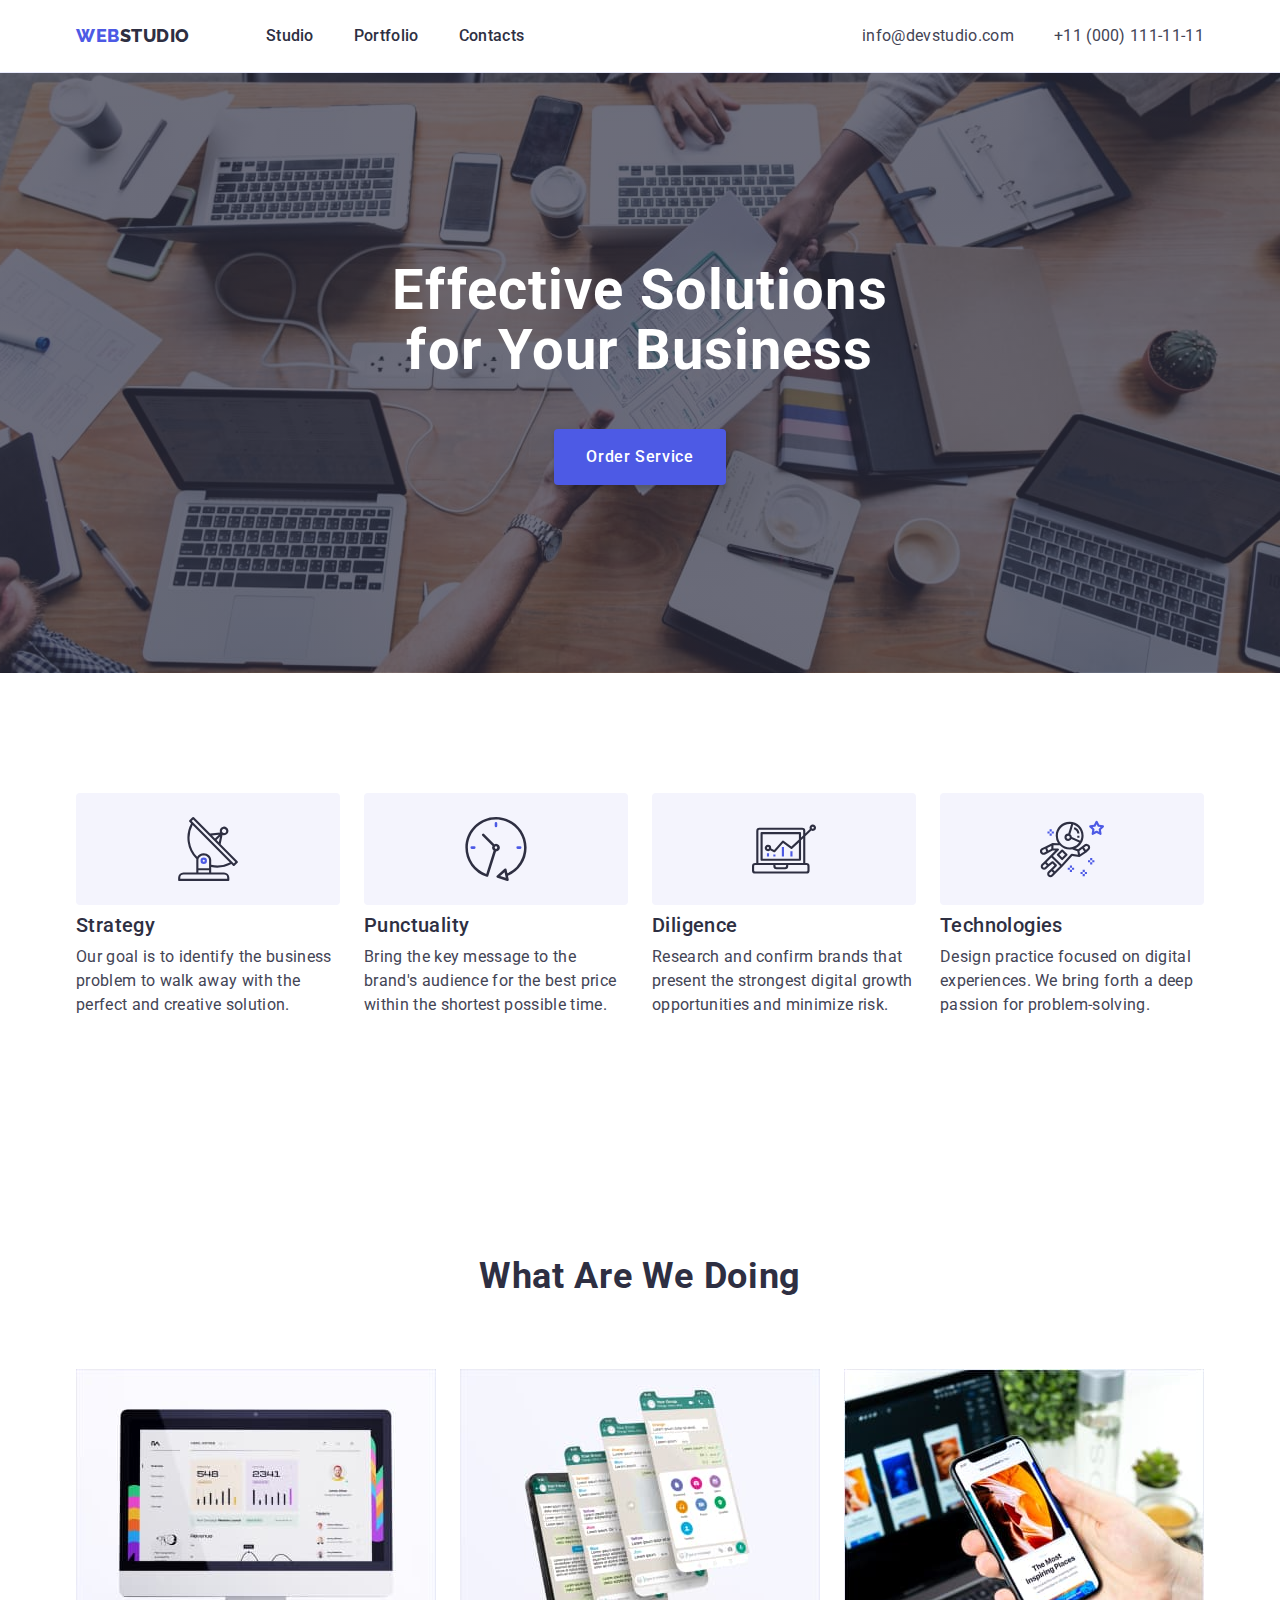
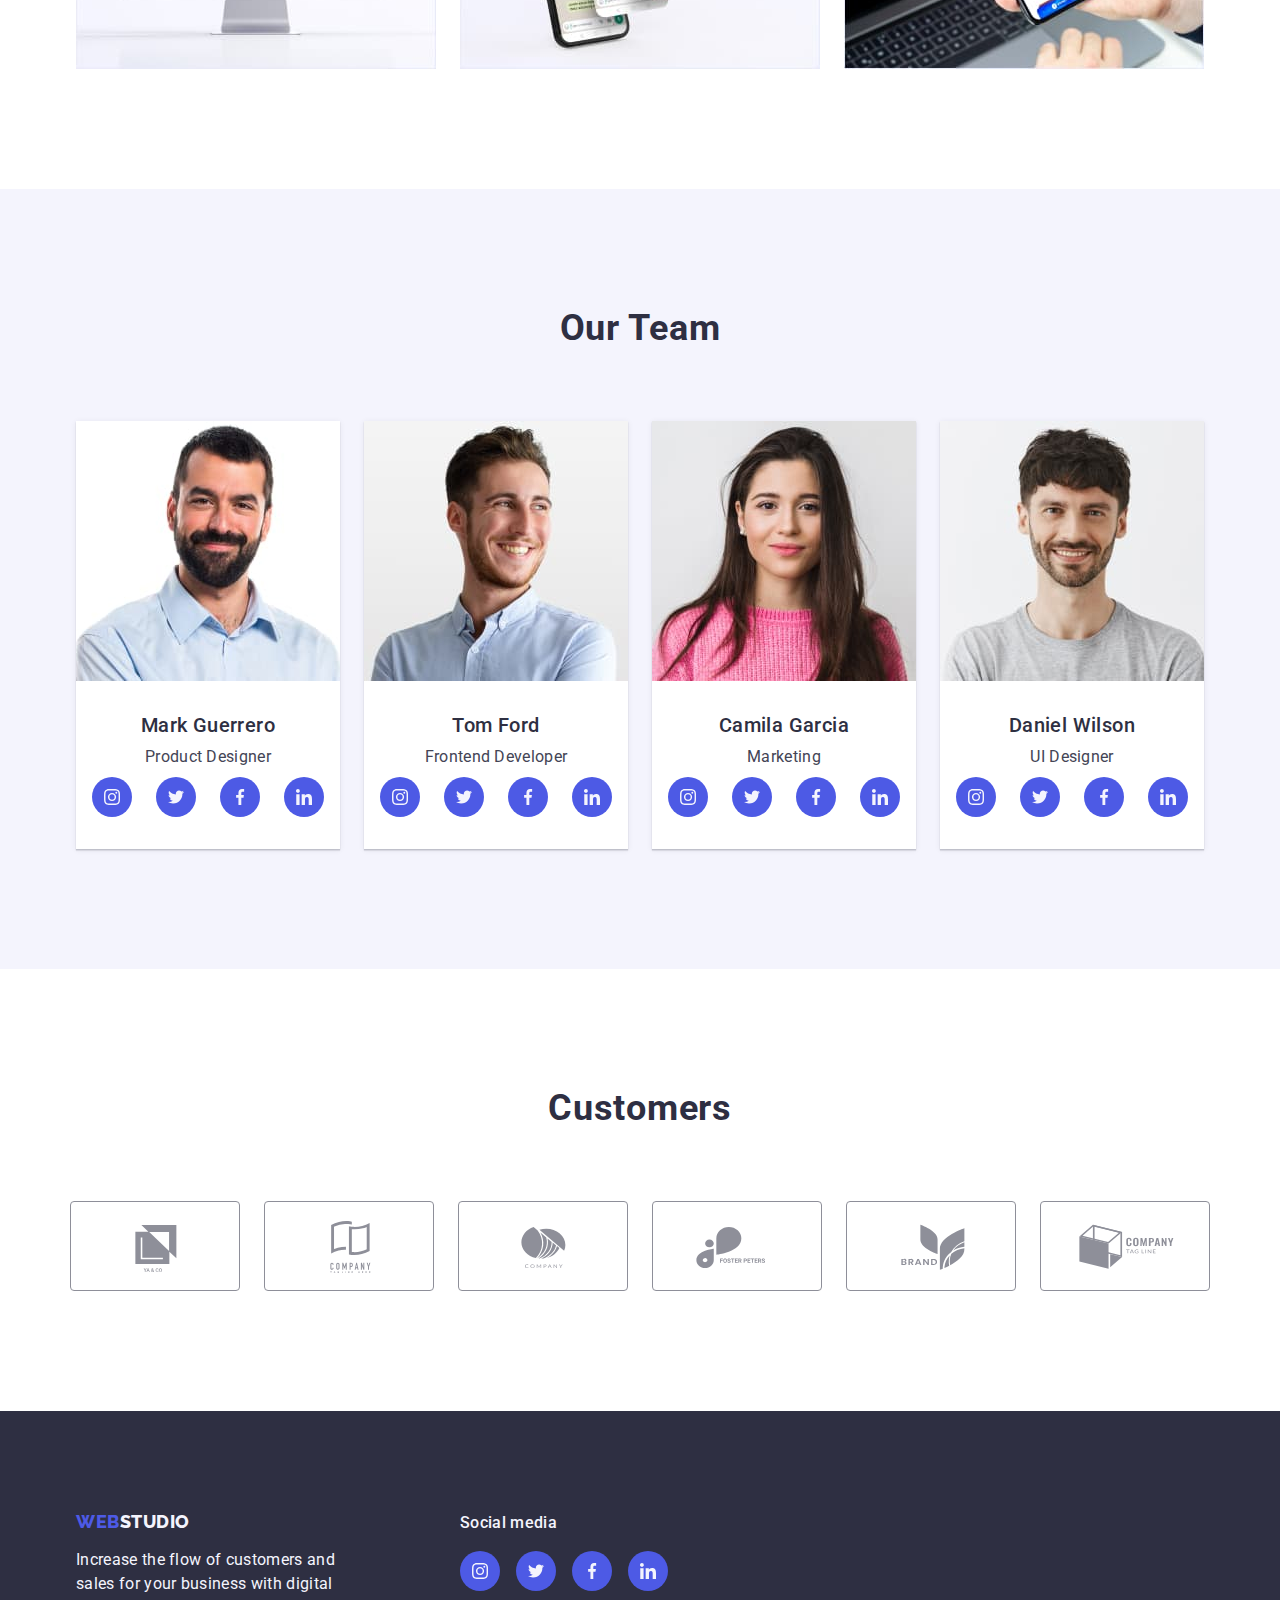
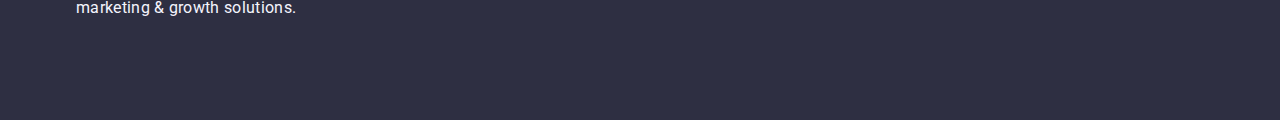
==== commit 3f71a36b: "Fixed mistakes" ====
--- a/index.html
+++ b/index.html
@@ -60,7 +60,7 @@
                 <ul class="preferences-list-container list">
                     <li class="preferences-item-container">
                         <div class="preferences-icon-cont">
-                            <svg class="preferences-icon">
+                            <svg class="preferences-icon" width="64px" height="64px">
                                 <use href="./images/icon.svg#icon-antenna"></use>
                             </svg>
                         </div>
@@ -69,7 +69,7 @@
                     </li>
                     <li class="preferences-item-container">
                         <div class="preferences-icon-cont">
-                            <svg class="preferences-icon">
+                            <svg class="preferences-icon" width="64px" height="64px">
                                 <use href="./images/icon.svg#icon-clock"></use>
                             </svg>
                         </div>
@@ -78,7 +78,7 @@
                     </li>
                     <li class="preferences-item-container">
                         <div class="preferences-icon-cont">
-                            <svg class="preferences-icon">
+                            <svg class="preferences-icon" width="64px" height="64px">
                                 <use href="./images/icon.svg#icon-diagram"></use>
                             </svg>
                         </div>
@@ -87,7 +87,7 @@
                     </li>
                     <li class="preferences-item-container">
                         <div class="preferences-icon-cont">
-                            <svg class="preferences-icon">
+                            <svg class="preferences-icon" width="64px" height="64px">
                                 <use href="./images/icon.svg#icon-astronaut"></use>
                             </svg>
                         </div>
--- a/css/styles.css
+++ b/css/styles.css
@@ -245,8 +245,13 @@
 }
 
 .preferences-icon-cont {
+    display: flex;
+    align-items: center;
+    justify-content: center;
+    height: 112px;
+
     background-color: var(--light-mode-color);
-    padding: 24px 100px;
+    
     border-radius: 4px;
     margin-bottom: 8px;
 }
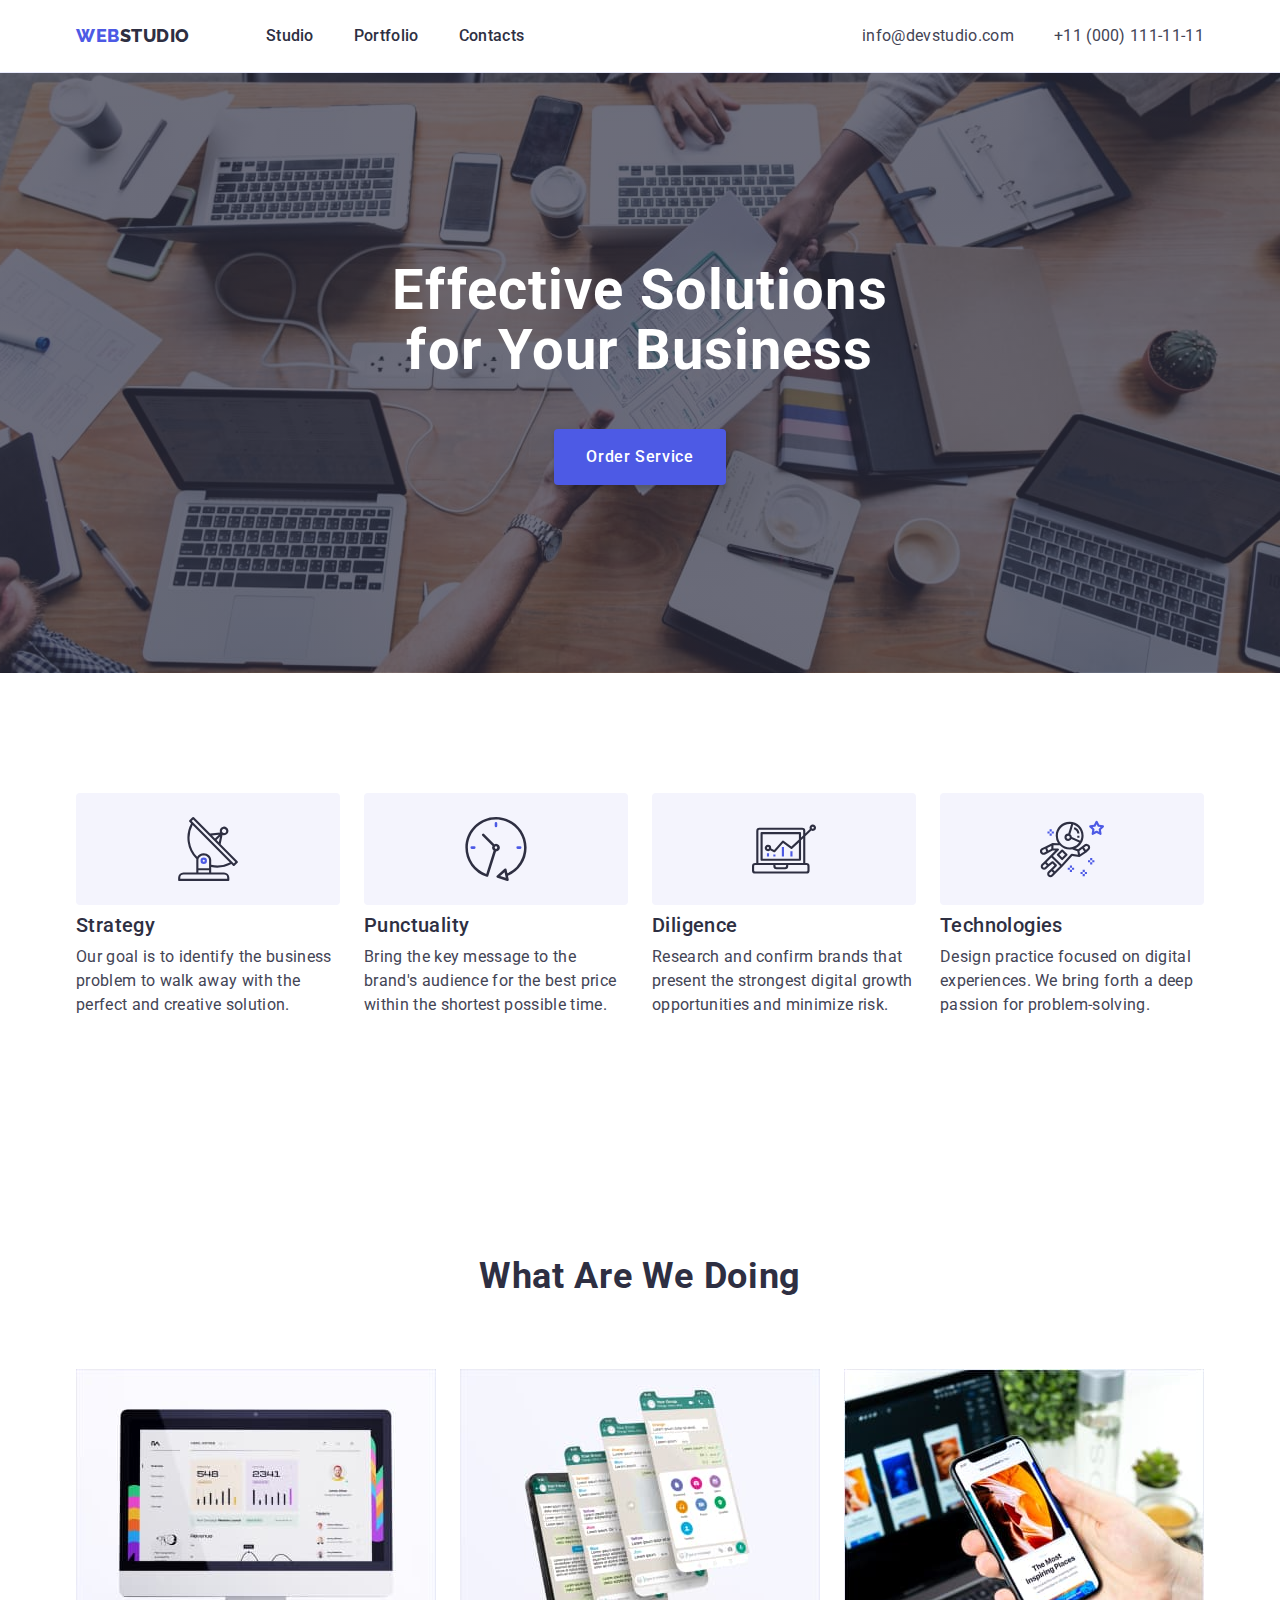
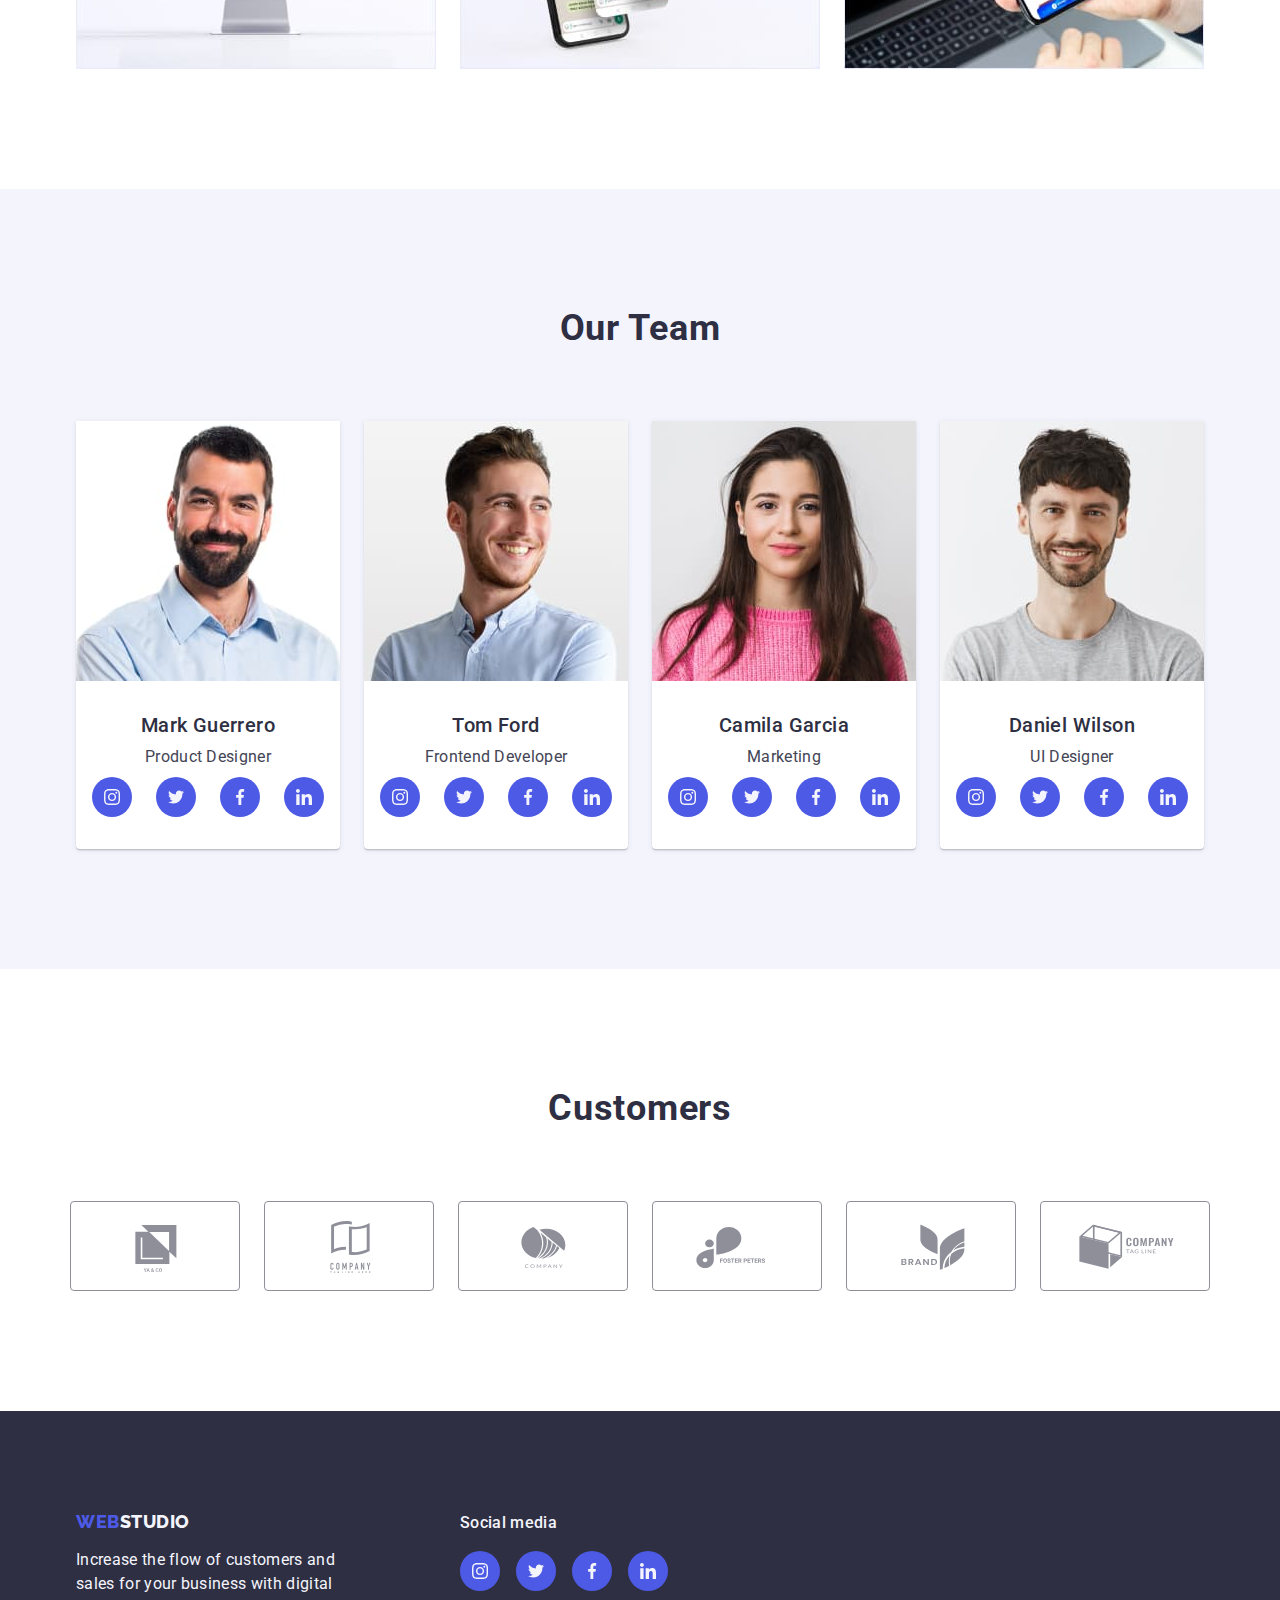
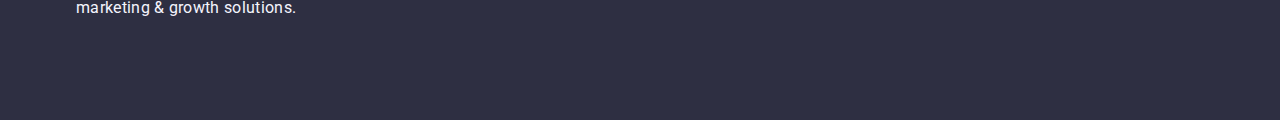
==== commit 6fc9ddd4: "Fixed mistakes" ====
--- a/index.html
+++ b/index.html
@@ -60,7 +60,7 @@
                 <ul class="preferences-list-container list">
                     <li class="preferences-item-container">
                         <div class="preferences-icon-cont">
-                            <svg class="preferences-icon" width="64px" height="64px">
+                            <svg class="preferences-icon" width="64" height="64">
                                 <use href="./images/icon.svg#icon-antenna"></use>
                             </svg>
                         </div>
@@ -69,7 +69,7 @@
                     </li>
                     <li class="preferences-item-container">
                         <div class="preferences-icon-cont">
-                            <svg class="preferences-icon" width="64px" height="64px">
+                            <svg class="preferences-icon" width="64" height="64">
                                 <use href="./images/icon.svg#icon-clock"></use>
                             </svg>
                         </div>
@@ -78,7 +78,7 @@
                     </li>
                     <li class="preferences-item-container">
                         <div class="preferences-icon-cont">
-                            <svg class="preferences-icon" width="64px" height="64px">
+                            <svg class="preferences-icon" width="64" height="64">
                                 <use href="./images/icon.svg#icon-diagram"></use>
                             </svg>
                         </div>
@@ -87,7 +87,7 @@
                     </li>
                     <li class="preferences-item-container">
                         <div class="preferences-icon-cont">
-                            <svg class="preferences-icon" width="64px" height="64px">
+                            <svg class="preferences-icon" width="64" height="64">
                                 <use href="./images/icon.svg#icon-astronaut"></use>
                             </svg>
                         </div>
@@ -127,28 +127,28 @@
                                 <ul class="social-list list">
                                     <li class="social-list-item">
                                         <a class="social-list-link" href="#">
-                                            <svg class="social-list-icon">
+                                            <svg class="social-list-icon" width="16" height="16">
                                                 <use href="./images/icon.svg#icon-instagram"></use>
                                             </svg>
                                         </a>
                                     </li>
                                     <li class="social-list-item">
                                         <a class="social-list-link" href="#">
-                                            <svg class="social-list-icon">
+                                            <svg class="social-list-icon" width="16" height="16">
                                                 <use href="./images/icon.svg#icon-twitter"></use>
                                             </svg>
                                         </a>
                                     </li>
                                     <li class="social-list-item">
                                         <a class="social-list-link" href="#">
-                                            <svg class="social-list-icon">
+                                            <svg class="social-list-icon" width="16" height="16">
                                                 <use href="./images/icon.svg#icon-facebook"></use>
                                             </svg>
                                         </a>
                                     </li>
                                     <li class="social-list-item">
                                         <a class="social-list-link" href="#">
-                                            <svg class="social-list-icon">
+                                            <svg class="social-list-icon" width="16" height="16">
                                                 <use href="./images/icon.svg#icon-linkedin"></use>
                                             </svg>
                                         </a>
@@ -164,28 +164,28 @@
                                 <ul class="social-list list">
                                     <li class="social-list-item">
                                         <a class="social-list-link" href="#">
-                                            <svg class="social-list-icon">
+                                            <svg class="social-list-icon" width="16" height="16">
                                                 <use href="./images/icon.svg#icon-instagram"></use>
                                             </svg>
                                         </a>
                                     </li>
                                     <li class="social-list-item">
                                         <a class="social-list-link" href="#">
-                                            <svg class="social-list-icon">
+                                            <svg class="social-list-icon" width="16" height="16">
                                                 <use href="./images/icon.svg#icon-twitter"></use>
                                             </svg>
                                         </a>
                                     </li>
                                     <li class="social-list-item">
                                         <a class="social-list-link" href="#">
-                                            <svg class="social-list-icon">
+                                            <svg class="social-list-icon" width="16" height="16">
                                                 <use href="./images/icon.svg#icon-facebook"></use>
                                             </svg>
                                         </a>
                                     </li>
                                     <li class="social-list-item">
                                         <a class="social-list-link" href="#">
-                                            <svg class="social-list-icon">
+                                            <svg class="social-list-icon" width="16" height="16">
                                                 <use href="./images/icon.svg#icon-linkedin"></use>
                                             </svg>
                                         </a>
@@ -201,28 +201,28 @@
                                 <ul class="social-list list">
                                     <li class="social-list-item">
                                         <a class="social-list-link" href="#">
-                                            <svg class="social-list-icon">
+                                            <svg class="social-list-icon" width="16" height="16">
                                                 <use href="./images/icon.svg#icon-instagram"></use>
                                             </svg>
                                         </a>
                                     </li>
                                     <li class="social-list-item">
                                         <a class="social-list-link" href="#">
-                                            <svg class="social-list-icon">
+                                            <svg class="social-list-icon" width="16" height="16">
                                                 <use href="./images/icon.svg#icon-twitter"></use>
                                             </svg>
                                         </a>
                                     </li>
                                     <li class="social-list-item">
                                         <a class="social-list-link" href="#">
-                                            <svg class="social-list-icon">
+                                            <svg class="social-list-icon" width="16" height="16">
                                                 <use href="./images/icon.svg#icon-facebook"></use>
                                             </svg>
                                         </a>
                                     </li>
                                     <li class="social-list-item">
                                         <a class="social-list-link" href="#">
-                                            <svg class="social-list-icon">
+                                            <svg class="social-list-icon" width="16" height="16">
                                                 <use href="./images/icon.svg#icon-linkedin"></use>
                                             </svg>
                                         </a>
@@ -238,28 +238,28 @@
                                 <ul class="social-list list">
                                     <li class="social-list-item">
                                         <a class="social-list-link" href="#">
-                                            <svg class="social-list-icon">
+                                            <svg class="social-list-icon" width="16" height="16">
                                                 <use href="./images/icon.svg#icon-instagram"></use>
                                             </svg>
                                         </a>
                                     </li>
                                     <li class="social-list-item">
                                         <a class="social-list-link" href="#">
-                                            <svg class="social-list-icon">
+                                            <svg class="social-list-icon" width="16" height="16">
                                                 <use href="./images/icon.svg#icon-twitter"></use>
                                             </svg>
                                         </a>
                                     </li>
                                     <li class="social-list-item">
                                         <a class="social-list-link" href="#">
-                                            <svg class="social-list-icon">
+                                            <svg class="social-list-icon" width="16" height="16">
                                                 <use href="./images/icon.svg#icon-facebook"></use>
                                             </svg>
                                         </a>
                                     </li>
                                     <li class="social-list-item">
                                         <a class="social-list-link" href="#">
-                                            <svg class="social-list-icon">
+                                            <svg class="social-list-icon" width="16" height="16">
                                                 <use href="./images/icon.svg#icon-linkedin"></use>
                                             </svg>
                                         </a>
@@ -333,28 +333,28 @@
                     <ul class="footer-social-list social-list list">
                         <li class="social-list-item">
                             <a class="social-list-link footer-social-list-link" href="#">
-                                <svg class="social-list-icon">
+                                <svg class="social-list-icon" width="16" height="16">
                                     <use href="./images/icon.svg#icon-instagram"></use>
                                 </svg>
                             </a>
                         </li>
                         <li class="social-list-item">
                             <a class="social-list-link footer-social-list-link" href="#">
-                                <svg class="social-list-icon">
+                                <svg class="social-list-icon" width="16" height="16">
                                     <use href="./images/icon.svg#icon-twitter"></use>
                                 </svg>
                             </a>
                         </li>
                         <li class="social-list-item">
                             <a class="social-list-link footer-social-list-link" href="#">
-                                <svg class="social-list-icon">
+                                <svg class="social-list-icon" width="16" height="16">
                                     <use href="./images/icon.svg#icon-facebook"></use>
                                 </svg>
                             </a>
                         </li>
                         <li class="social-list-item">
                             <a class="social-list-link footer-social-list-link" href="#">
-                                <svg class="social-list-icon">
+                                <svg class="social-list-icon" width="16" height="16">
                                     <use href="./images/icon.svg#icon-linkedin"></use>
                                 </svg>
                             </a>
--- a/css/styles.css
+++ b/css/styles.css
@@ -292,11 +292,12 @@
 
 .team-card{
     background-color: var(--main-background-color);
+    border-radius: 0px 0px 4px 4px;
     box-shadow: 0px 1px 6px rgba(46, 47, 66, 0.08), 0px 1px 1px rgba(46, 47, 66, 0.16), 0px 2px 1px rgba(46, 47, 66, 0.08);
 }
 
 .team-card-thumb {
-    padding: 32px 16px;
+    padding: 32px 0;
     border-radius: 0px 0px 4px 4px;
 }
 
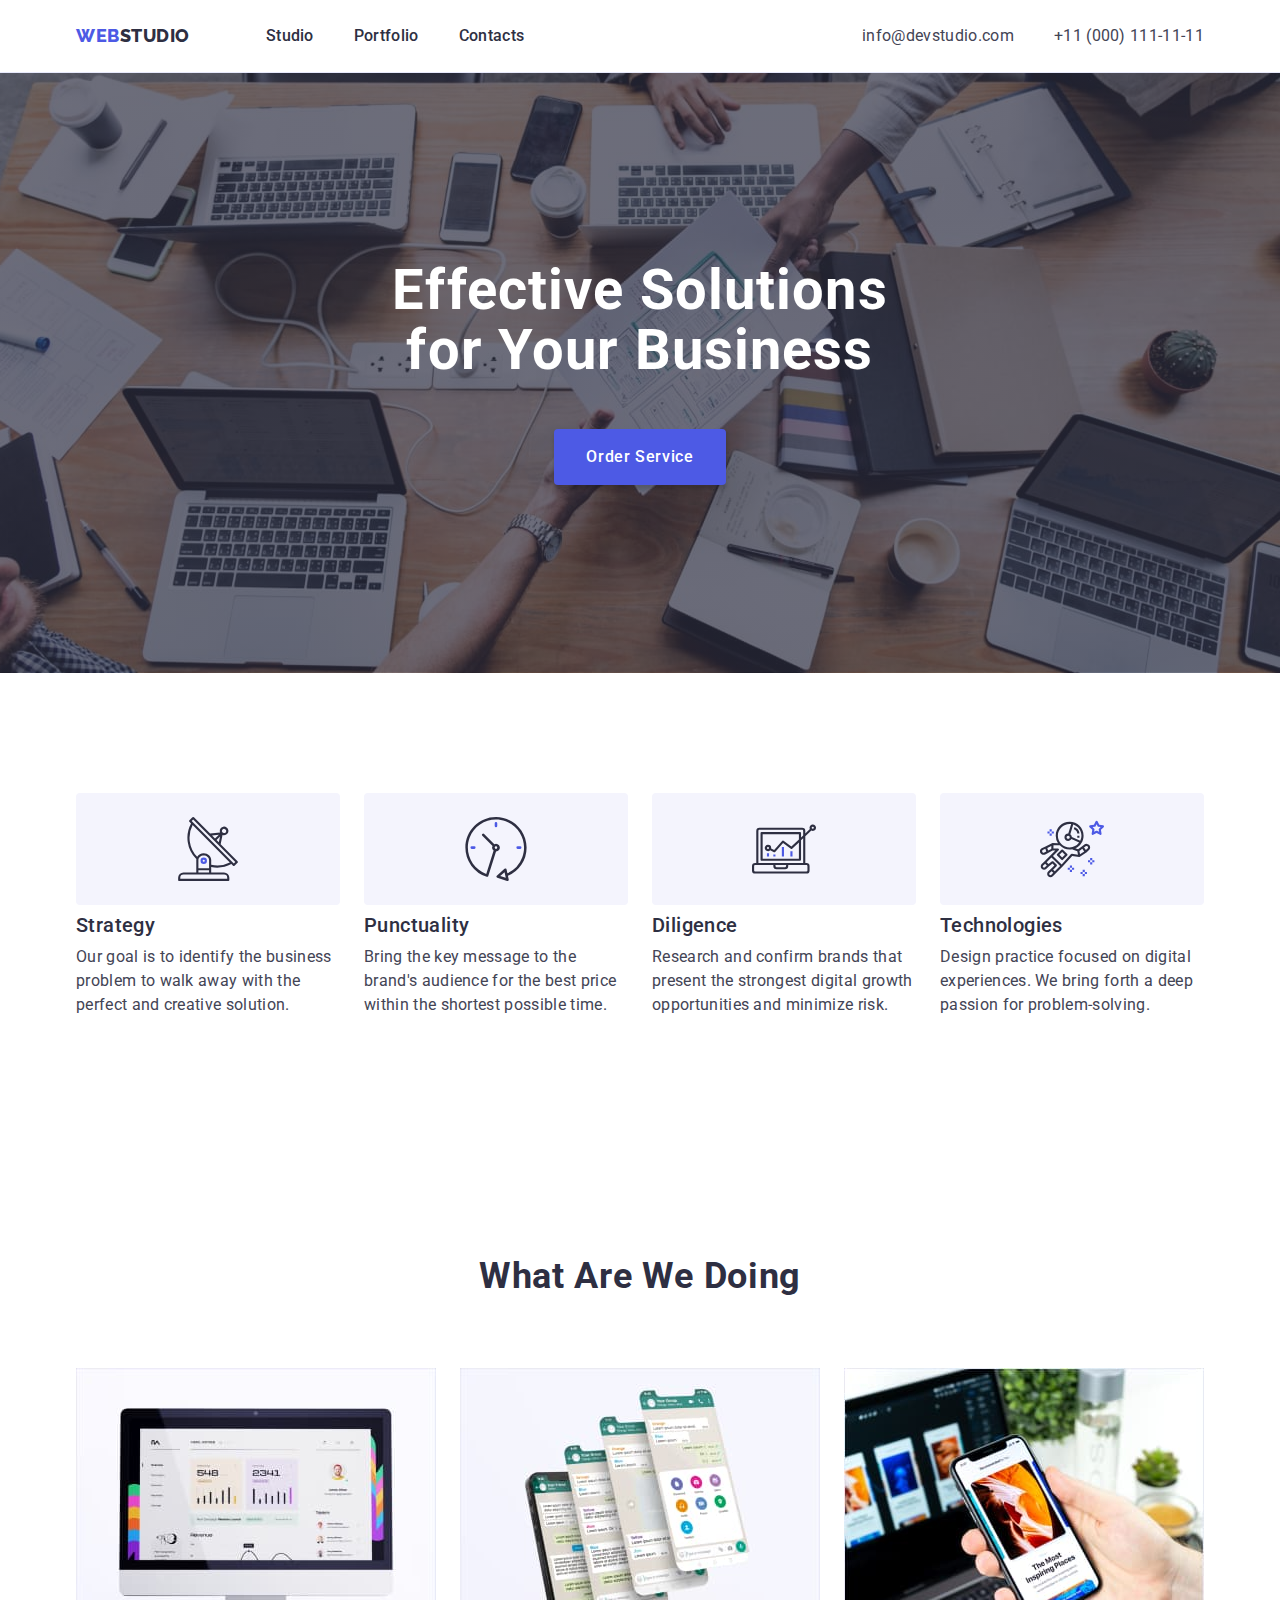
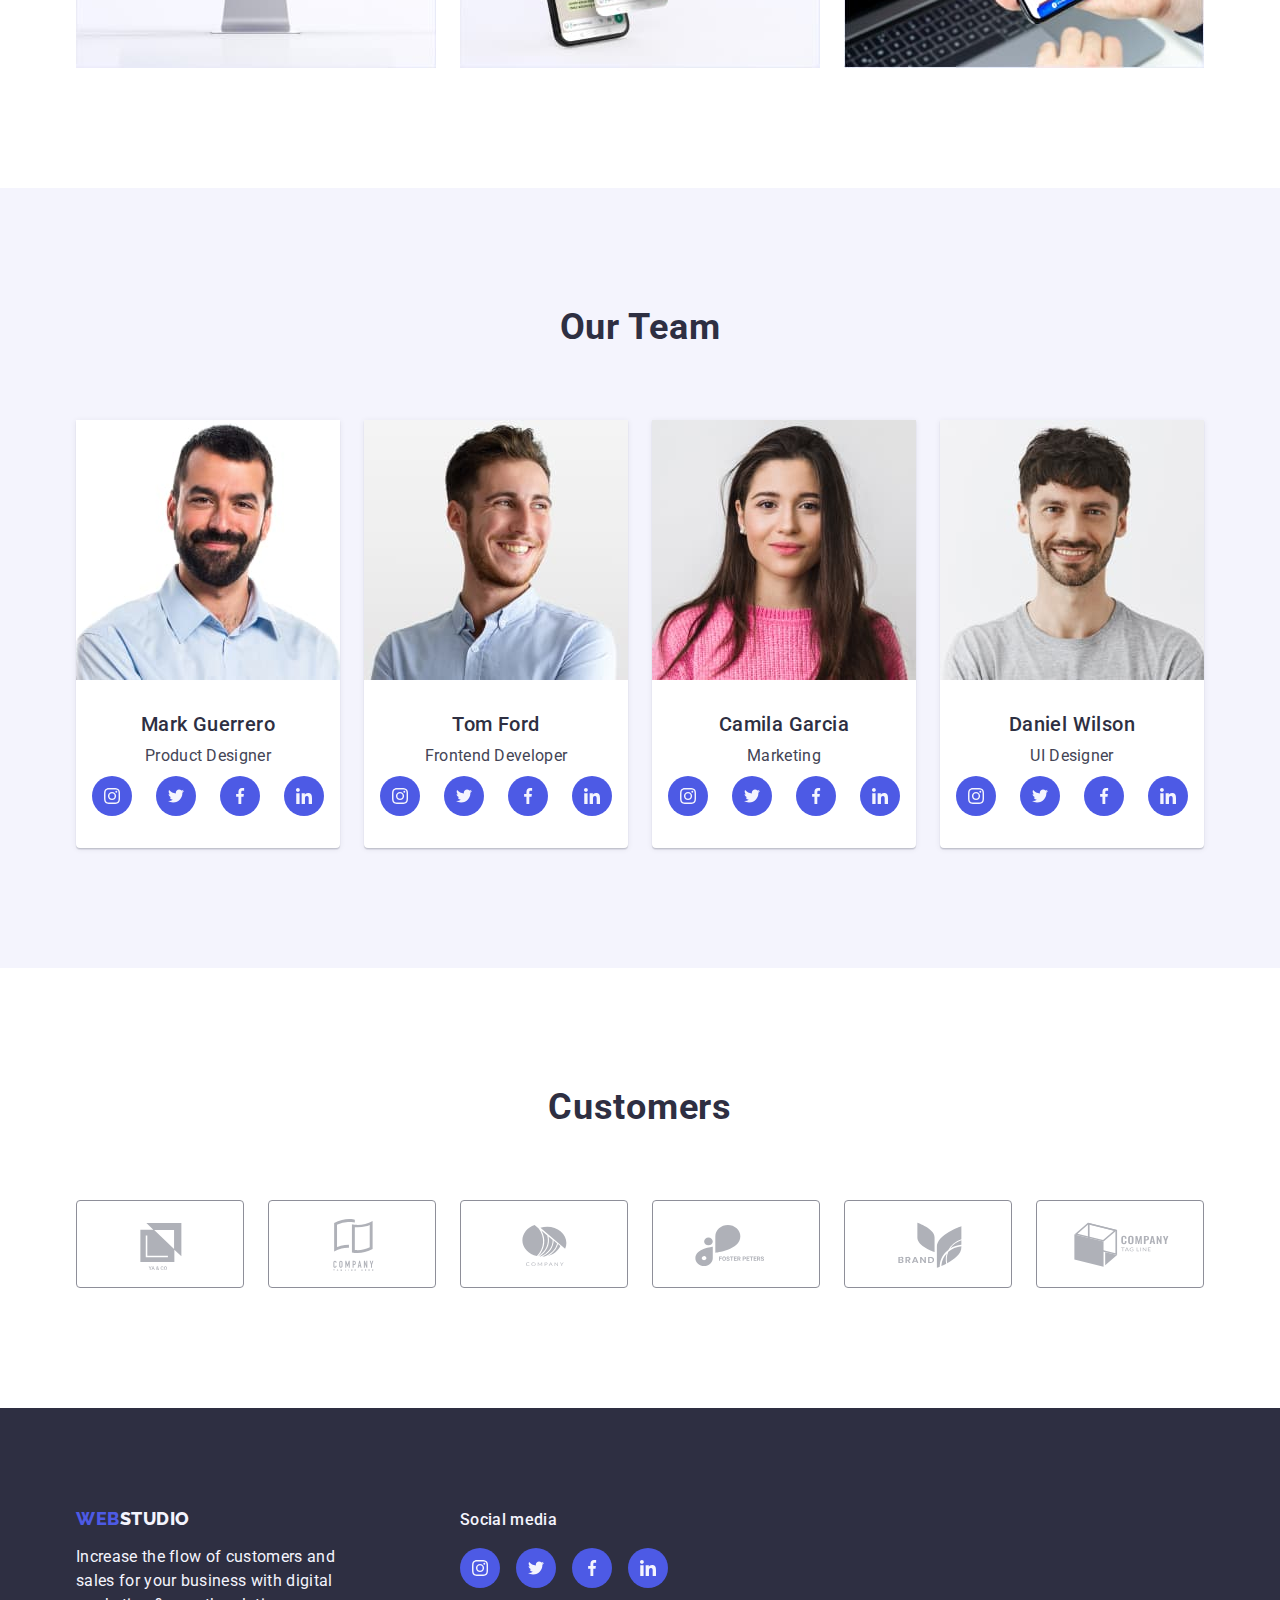
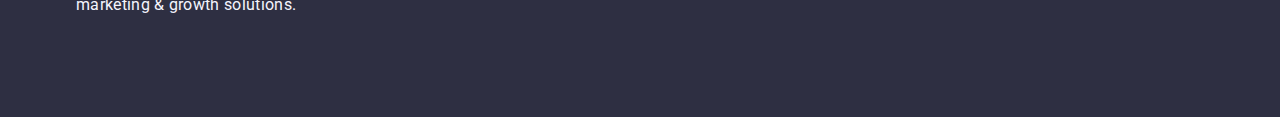
==== commit 75c2c768: "Fixed mistakes" ====
--- a/index.html
+++ b/index.html
@@ -278,42 +278,42 @@
                 <ul class="customers-list list">
                     <li class="customers-item">
                         <a href="" class="customers-link">
-                            <svg class="customers-icon">
+                            <svg class="customers-icon" width="104" height="56">
                                 <use href="./images/icon.svg#icon-client-1"></use>
                             </svg>
                         </a>
                     </li>
                     <li class="customers-item">
                         <a href="" class="customers-link">
-                            <svg class="customers-icon">
+                            <svg class="customers-icon" width="104" height="56">
                                 <use href="./images/icon.svg#icon-client-2"></use>
                             </svg>
                         </a>
                     </li>
                     <li class="customers-item">
                         <a href="" class="customers-link">
-                            <svg class="customers-icon">
+                            <svg class="customers-icon" width="104" height="56">
                                 <use href="./images/icon.svg#icon-client-3"></use>
                             </svg>
                         </a>
                     </li>
                     <li class="customers-item">
                         <a href="" class="customers-link">
-                            <svg class="customers-icon">
+                            <svg class="customers-icon" width="104" height="56">
                                 <use href="./images/icon.svg#icon-client-4"></use>
                             </svg>
                         </a>
                     </li>
                     <li class="customers-item">
                         <a href="" class="customers-link">
-                            <svg class="customers-icon">
+                            <svg class="customers-icon" width="104" height="56">
                                 <use href="./images/icon.svg#icon-client-5"></use>
                             </svg>
                         </a>
                     </li>
                     <li class="customers-item">
                         <a href="" class="customers-link">
-                            <svg class="customers-icon">
+                            <svg class="customers-icon" width="104" height="56">
                                 <use href="./images/icon.svg#icon-client-6"></use>
                             </svg>
                         </a>
--- a/css/styles.css
+++ b/css/styles.css
@@ -89,7 +89,7 @@
 .secondary-title{
     font-weight: 700;
     font-size: 36px;
-    line-height: 1.11;
+    line-height: 1.1;
     letter-spacing: 0.02em;
     text-align: center;
     text-transform: capitalize;
@@ -335,8 +335,7 @@
 .social-list-icon {
     width: 16px;
     height: 16px;
-    fill: #F4F4FD
-;
+    fill: #F4F4FD;
 }
 
 /* ========== Customers ========== */
@@ -346,27 +345,32 @@
     gap: var(--grid-gap);
 }
 
+.customers-item {
+    width: calc((100% - 120px) / 6);
+    height: 88px;
+}
+
 .customers-link {
     display: flex;
-    padding: 16px 32px;
+    align-items: center;
+    justify-content: center; 
+    width: 100%;
+    height: 100%;
     border: 1px solid var(--customers-color);
     border-radius: 4px;
+    color: #AFB1B8;
 }
 
 .customers-link:hover,
 .customers-link:focus {
-border-color: var(--link-hover-color);
+    color: var(--btn-hover-color);
+    border-color: var(--link-hover-color);
 }
 
 .customers-icon {
     width: 104px;
     height: 56px;
-    fill: var(--customers-color);
-}
-
-.customers-link:hover .customers-icon,
-.customers-link:focus .customers-icon {
-fill: var(--link-hover-color);
+    fill: currentColor;
 }
 
 
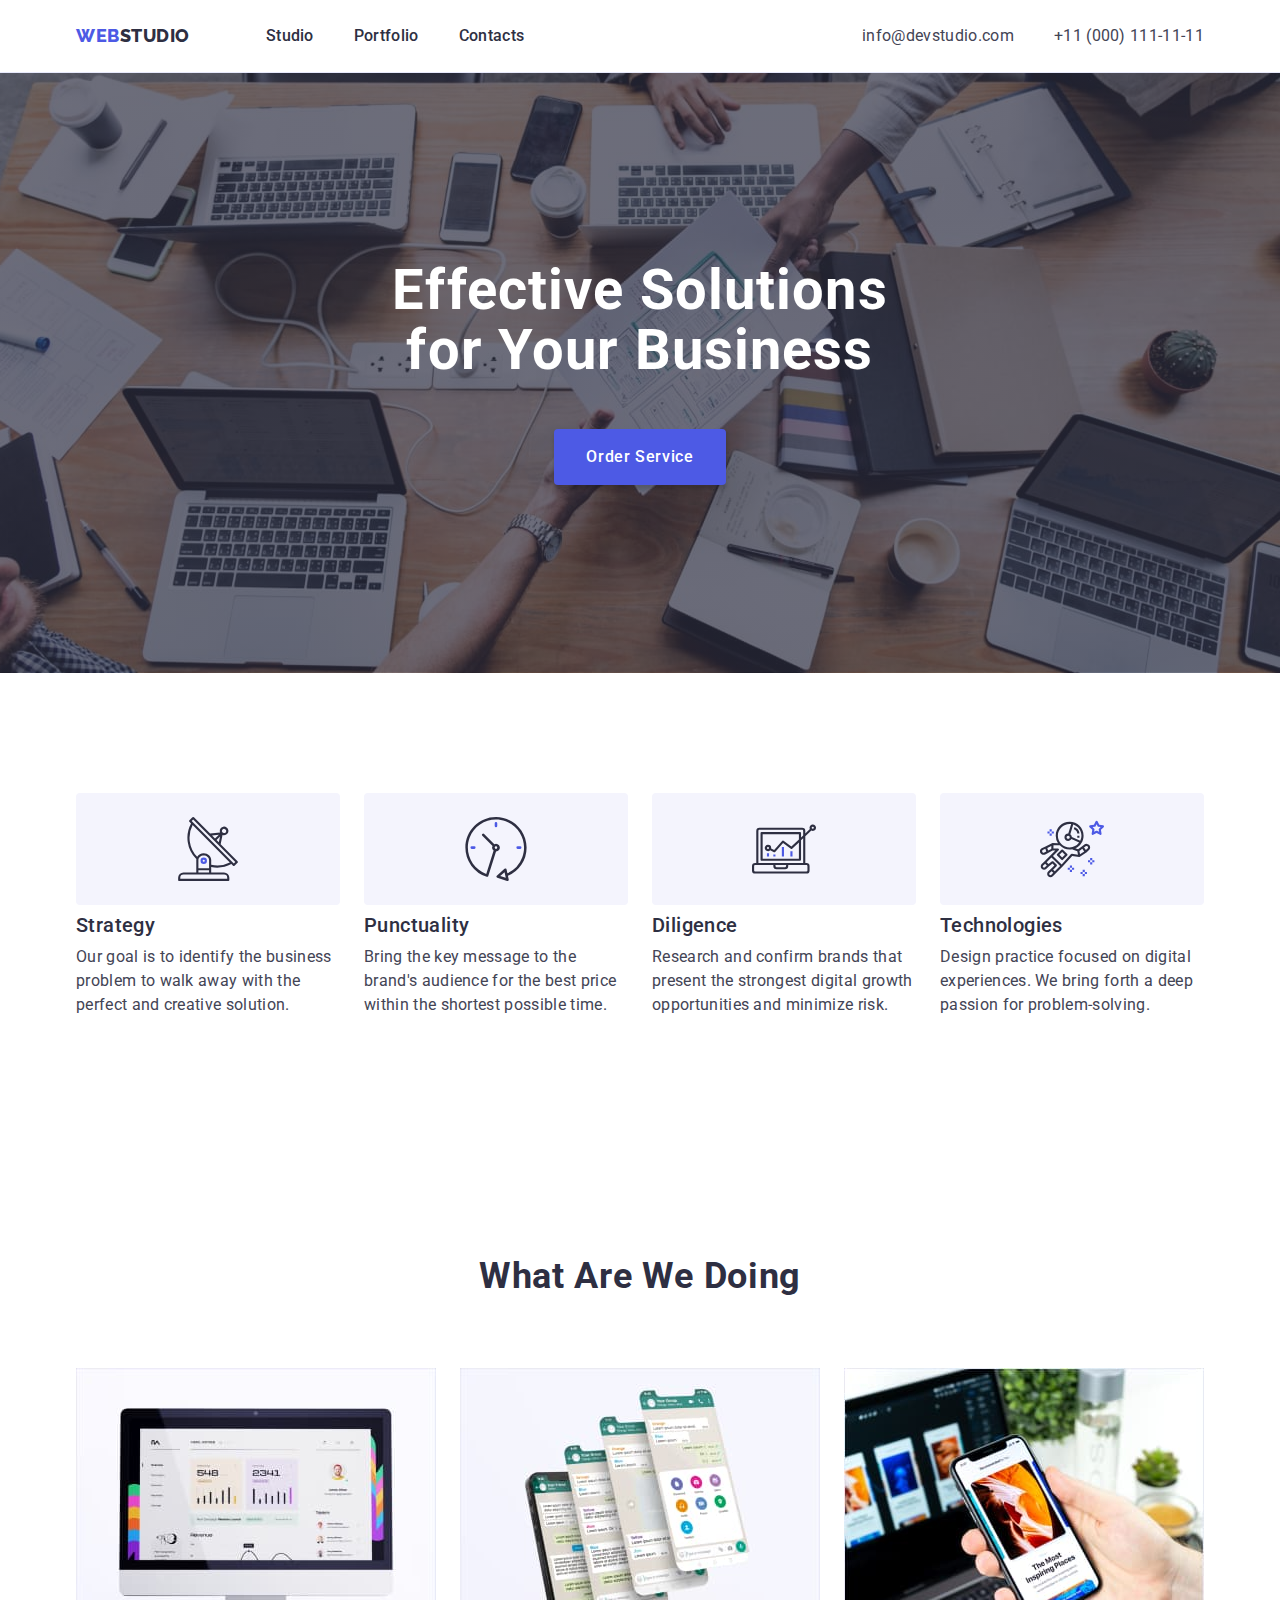
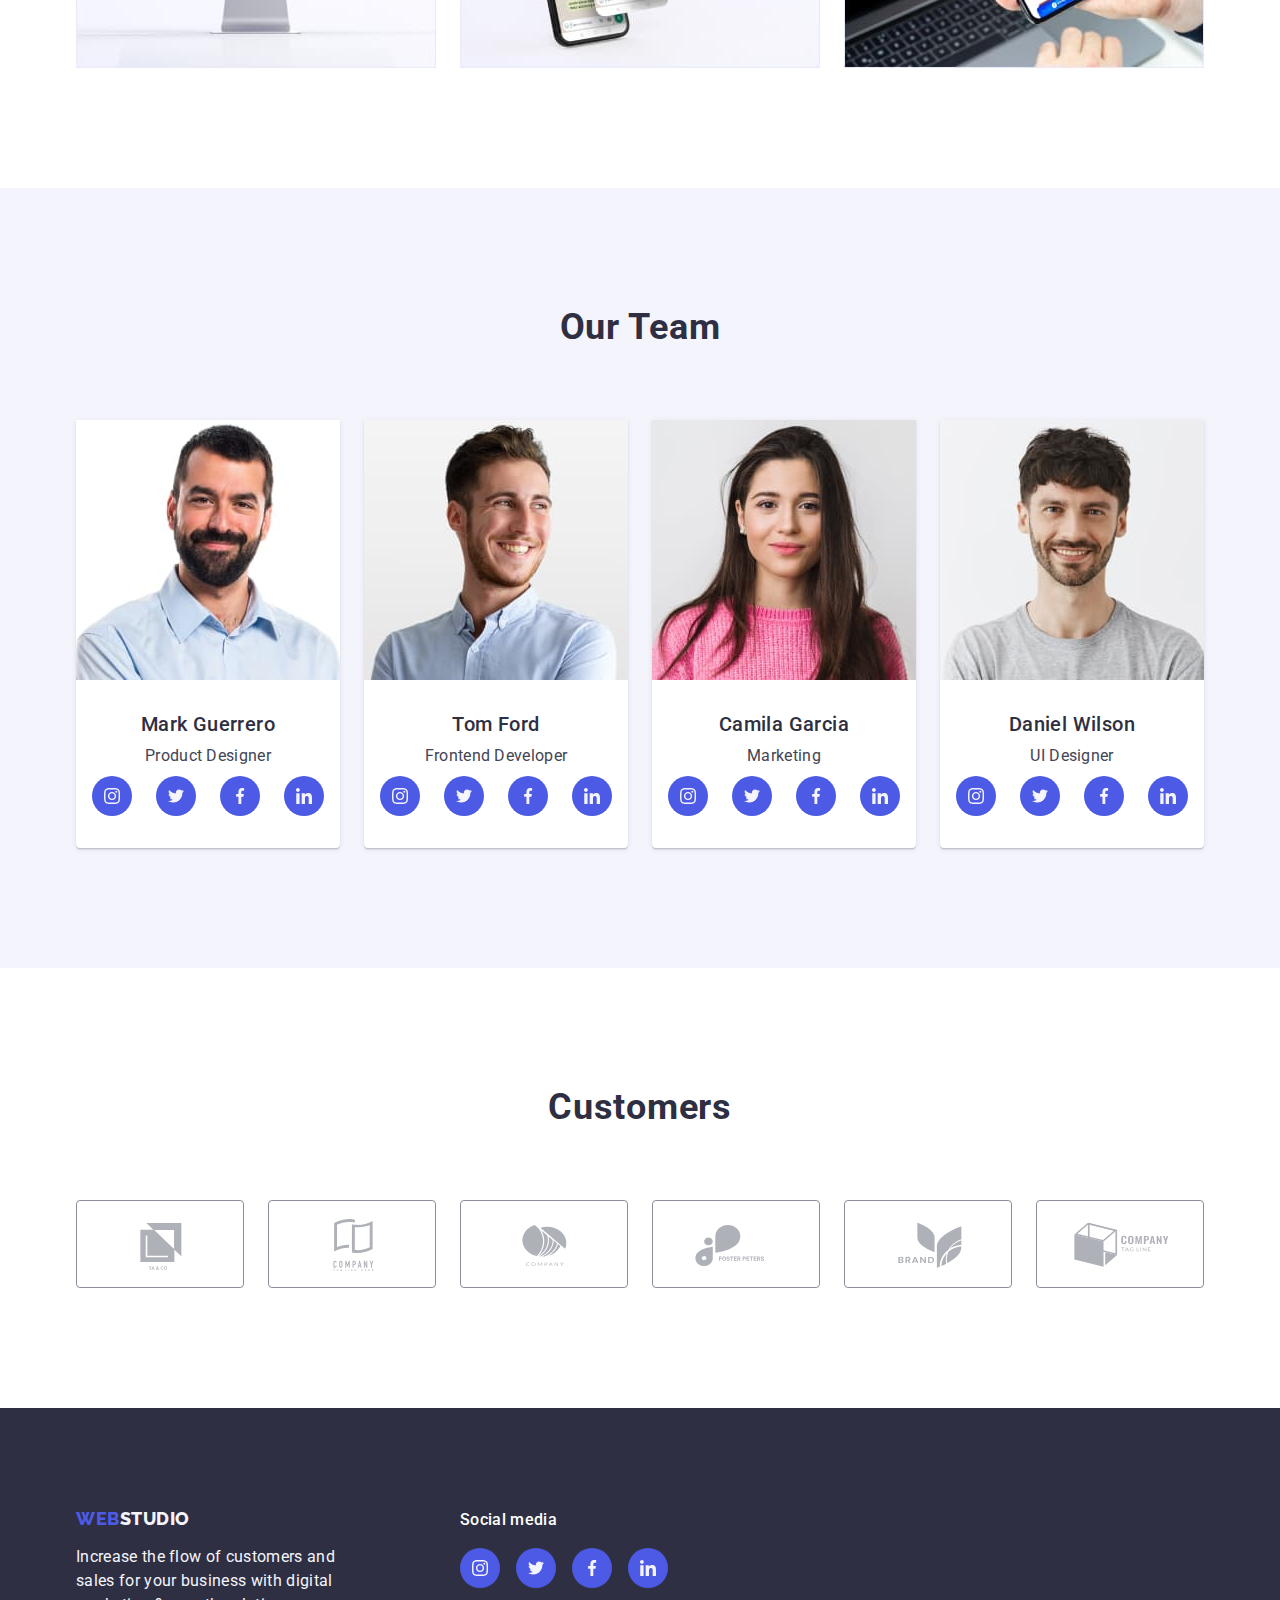
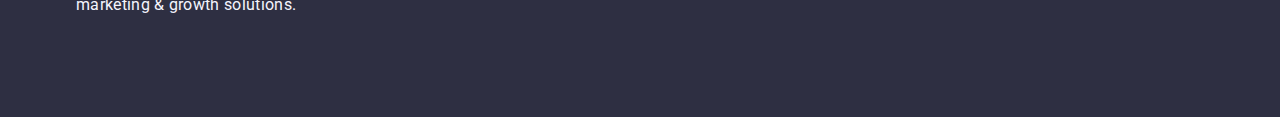
==== commit 96423e15: "Fixed mistakes" ====
--- a/index.html
+++ b/index.html
@@ -329,32 +329,32 @@
                 <p class="footer-text">Increase the flow of customers and sales for your business with digital marketing & growth solutions.</p>
             </div>
             <div class="footer-social">
-                <h3 class="footer-social-title">Social media</h3>
+                <p class="footer-social-title">Social media</p>
                     <ul class="footer-social-list social-list list">
                         <li class="social-list-item">
                             <a class="social-list-link footer-social-list-link" href="#">
-                                <svg class="social-list-icon" width="16" height="16">
+                                <svg class="social-list-icon" width="24" height="24">
                                     <use href="./images/icon.svg#icon-instagram"></use>
                                 </svg>
                             </a>
                         </li>
                         <li class="social-list-item">
                             <a class="social-list-link footer-social-list-link" href="#">
-                                <svg class="social-list-icon" width="16" height="16">
+                                <svg class="social-list-icon" width="24" height="24">
                                     <use href="./images/icon.svg#icon-twitter"></use>
                                 </svg>
                             </a>
                         </li>
                         <li class="social-list-item">
                             <a class="social-list-link footer-social-list-link" href="#">
-                                <svg class="social-list-icon" width="16" height="16">
+                                <svg class="social-list-icon" width="24" height="24">
                                     <use href="./images/icon.svg#icon-facebook"></use>
                                 </svg>
                             </a>
                         </li>
                         <li class="social-list-item">
                             <a class="social-list-link footer-social-list-link" href="#">
-                                <svg class="social-list-icon" width="16" height="16">
+                                <svg class="social-list-icon" width="24" height="24">
                                     <use href="./images/icon.svg#icon-linkedin"></use>
                                 </svg>
                             </a>
--- a/css/styles.css
+++ b/css/styles.css
@@ -383,12 +383,12 @@
 
 .footer-container {
     display: flex;
-    align-items: flex-start;
+    align-items: baseline;
+    gap: 120px;
 }
 
 .footer-left-side {
     max-width: 264px;
-    margin-right: 120px;
 }
 
 .footer-logo {
@@ -400,6 +400,7 @@
     font-weight: 500;
     font-size: 16px;
     margin-bottom: 16px;
+    color: var(--hero-text-color);
 }
 
 .footer-social-list {
